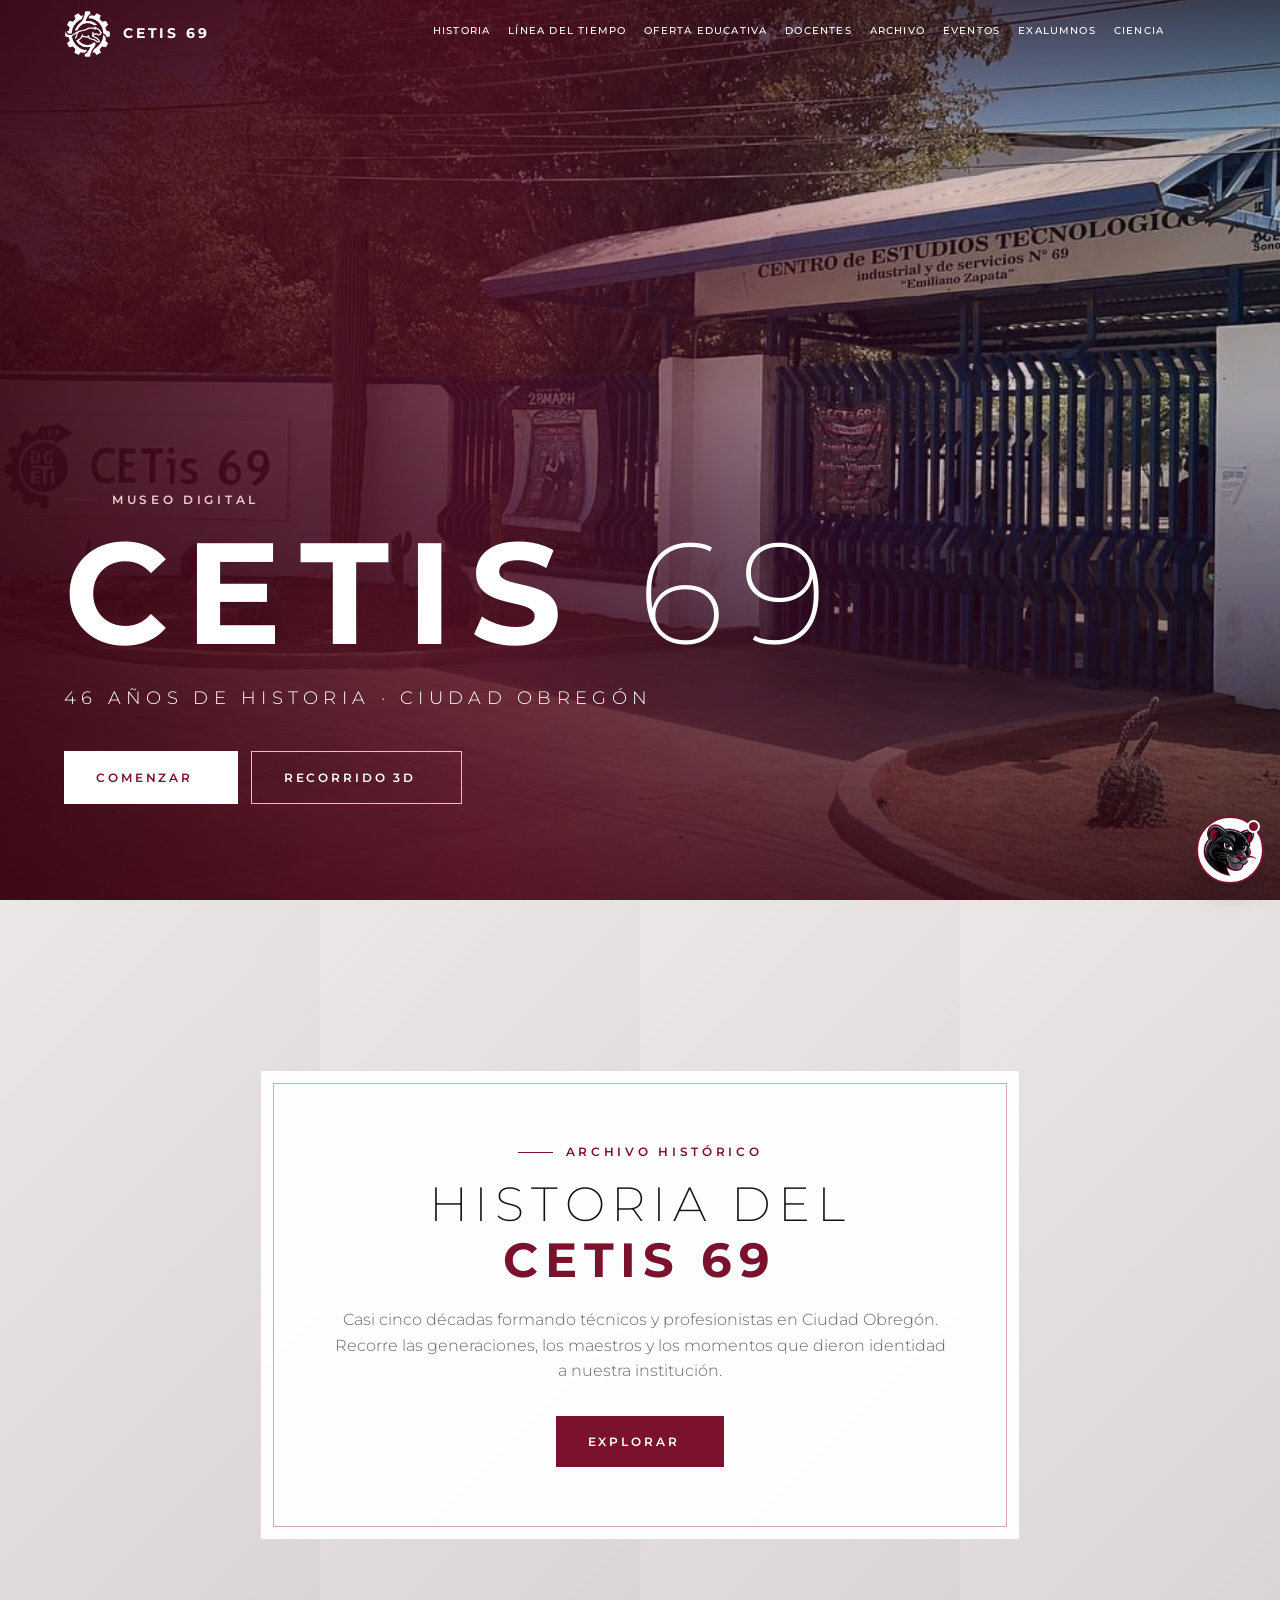
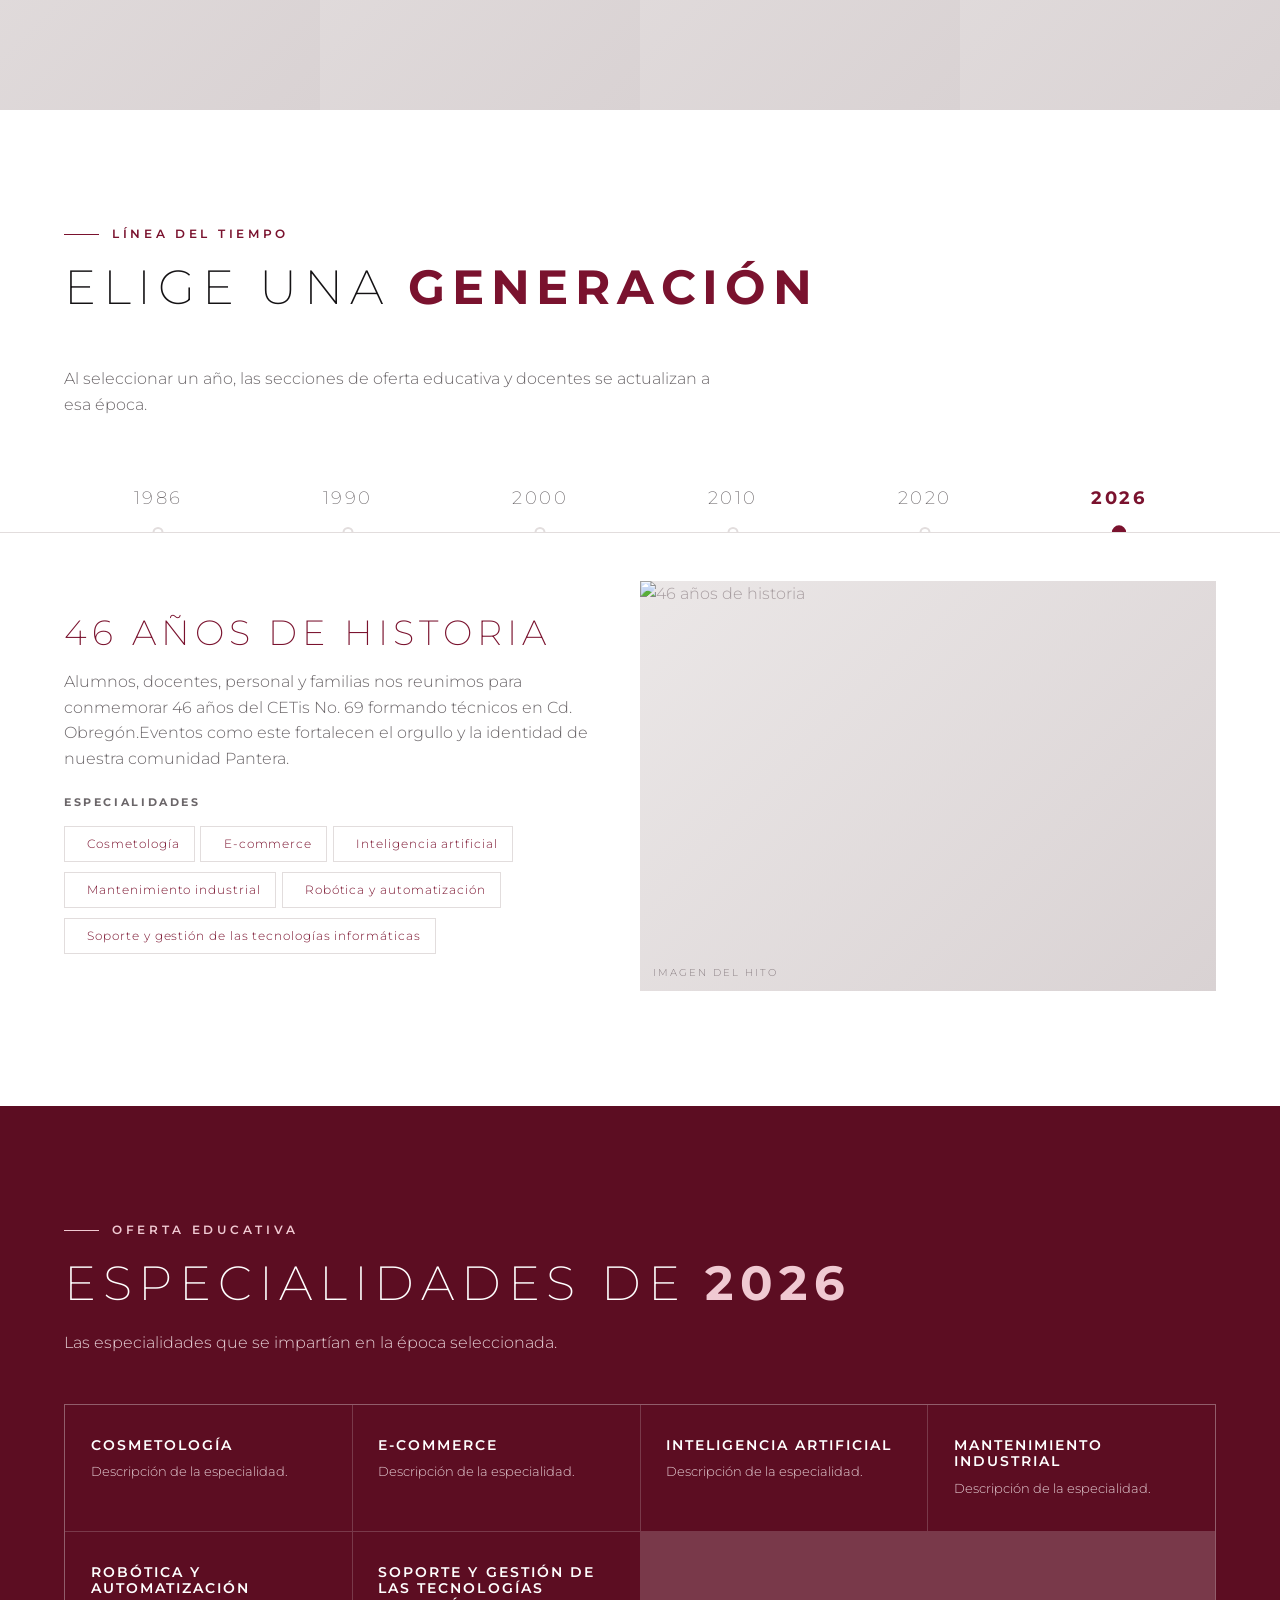
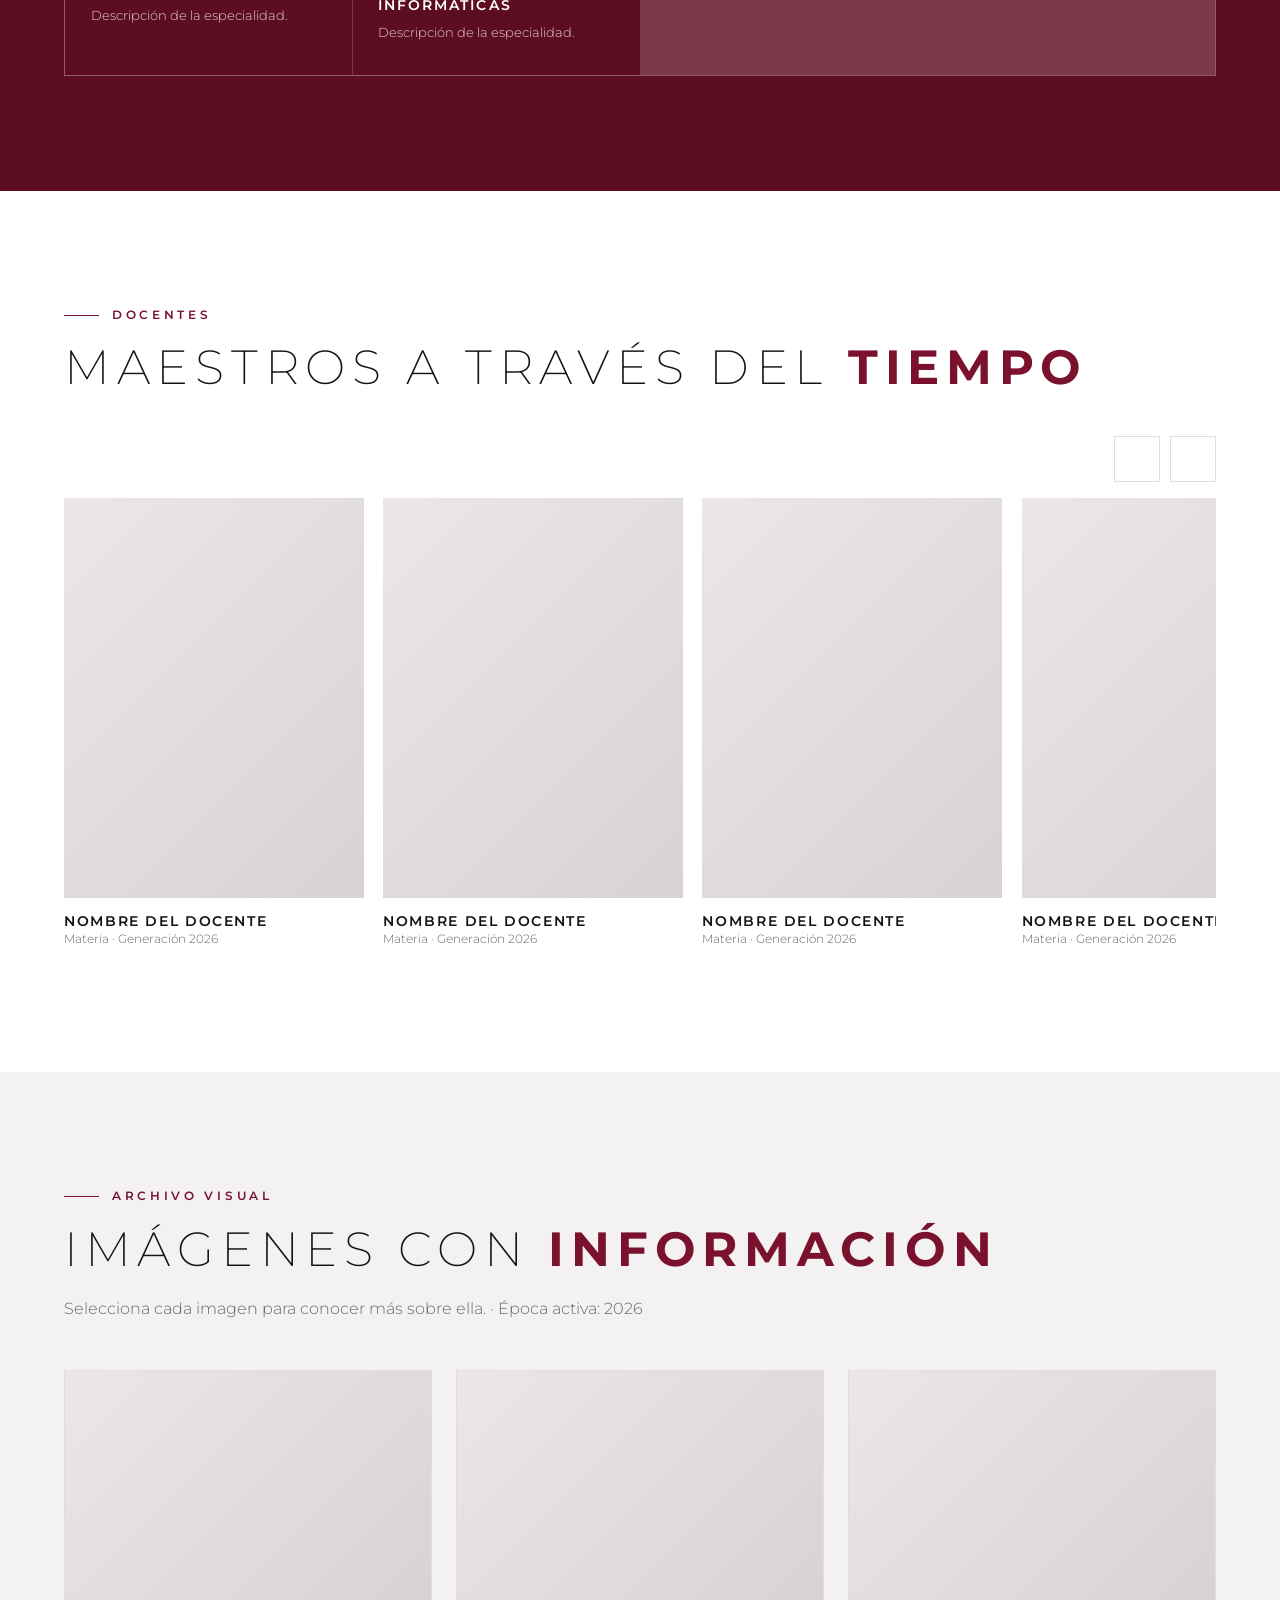
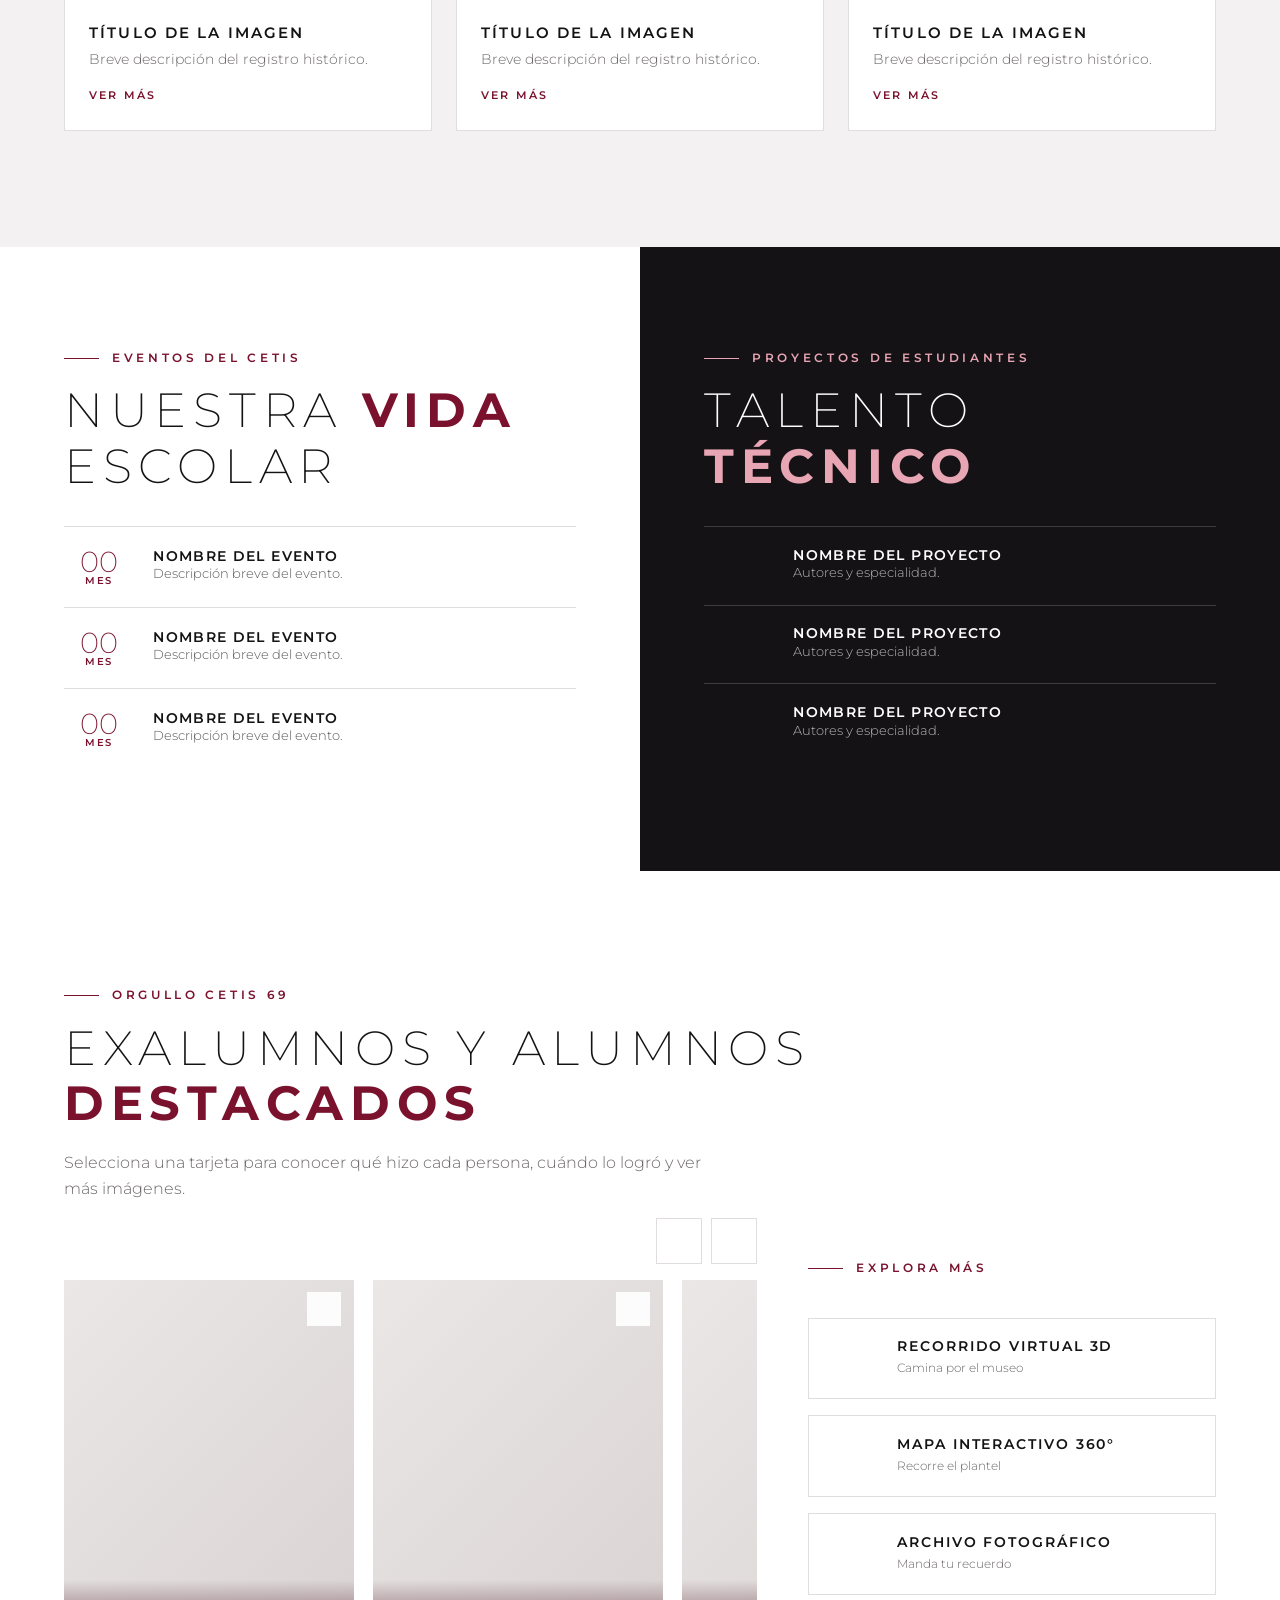
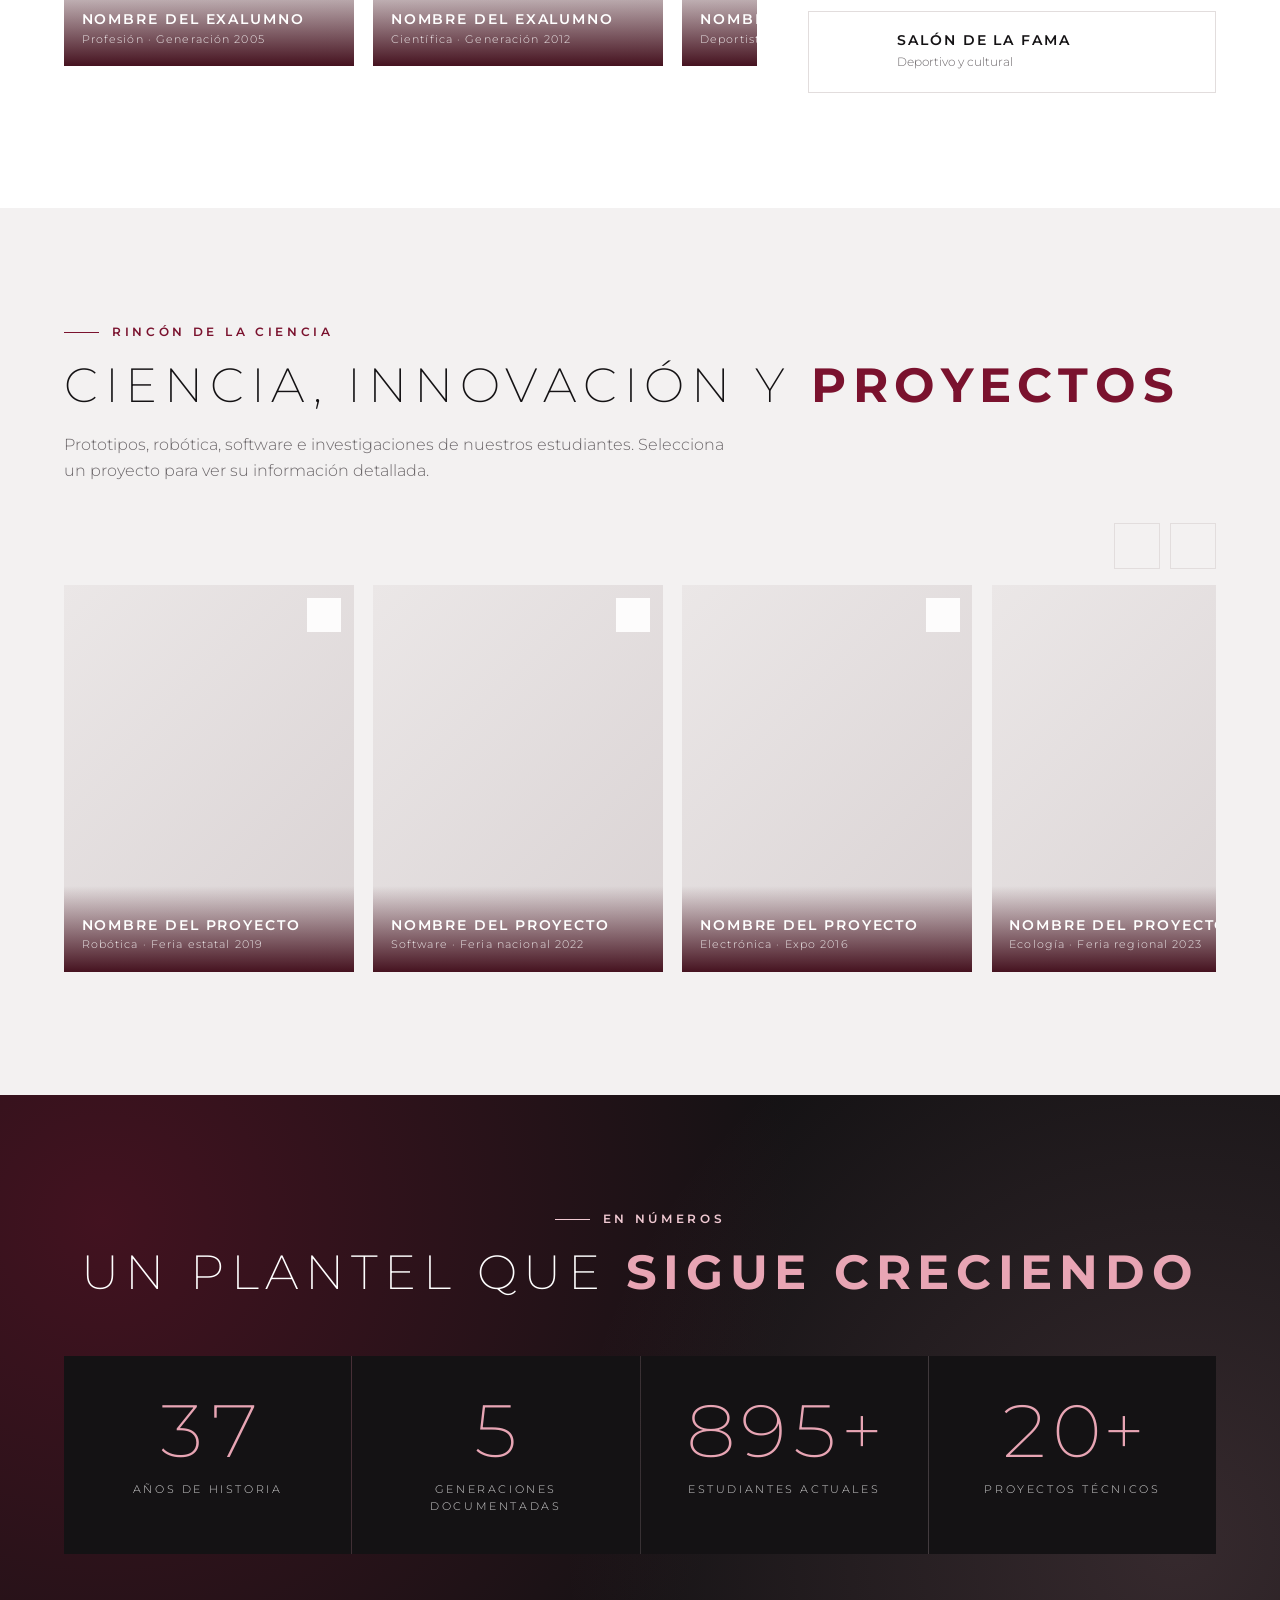
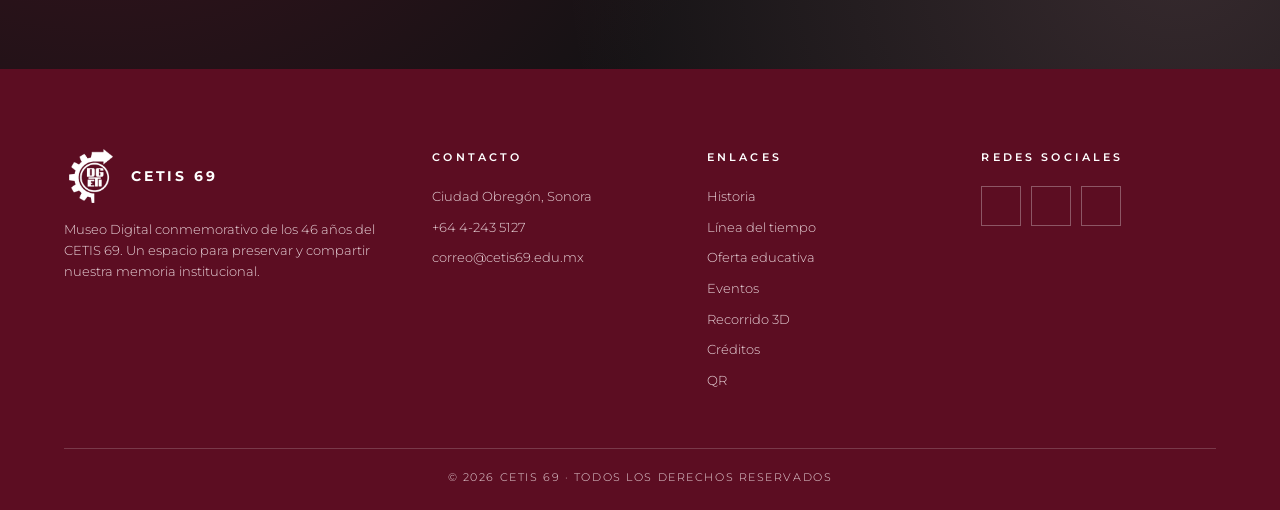
==== index.html @ 4f106da3 "Add files via upload" ====
<!DOCTYPE html>
<html lang="es">
<head>
<meta charset="utf-8">
<meta name="viewport" content="width=device-width, initial-scale=1, viewport-fit=cover">
<meta name="theme-color" content="#7a122e">
<link rel="manifest" href="manifest.webmanifest">
<link rel="icon" type="image/png" href="icono-192.png">
<link rel="apple-touch-icon" href="icono-180.png">
<meta name="description" content="Museo digital del CETIS 69 en Ciudad Obregón: historia, línea del tiempo, docentes, proyectos y exalumnos.">
<meta property="og:title" content="Museo Digital CETIS 69">
<meta property="og:description" content="46 años de historia del CETIS 69 en Ciudad Obregón.">
<meta property="og:type" content="website">
<title>Museo Digital CETIS 69</title>
<link rel="preconnect" href="https://fonts.googleapis.com">
<link rel="preconnect" href="https://fonts.gstatic.com" crossorigin>
<link href="https://fonts.googleapis.com/css2?family=Montserrat:wght@200;300;400;500;600;700;800&display=swap" rel="stylesheet">
<script defer src="https://cdnjs.cloudflare.com/ajax/libs/font-awesome/6.5.1/js/all.min.js"></script>
<link rel="stylesheet" href="estilos.css">
<style>
#prog{position:fixed;top:0;left:0;height:3px;width:0;background:linear-gradient(90deg,var(--guinda),#e8a5b4);z-index:95;transition:width .12s linear}
.skip{position:absolute;left:-999px;top:0;z-index:300;background:#fff;color:var(--guinda);padding:.7rem 1.1rem;font-size:.75rem;letter-spacing:.12em;font-weight:600}
.skip:focus{left:1rem;top:1rem}
.sr-only{position:absolute;width:1px;height:1px;overflow:hidden;clip:rect(0 0 0 0);white-space:nowrap;margin:-1px;padding:0;border:0}
.chip{display:inline-flex;align-items:center;gap:.5rem;margin:.3rem .35rem .3rem 0;padding:.5rem .9rem;border:1px solid var(--linea);background:#fff;font-size:.72rem;letter-spacing:.08em;color:var(--guinda);transition:.3s}
.chip:hover{background:var(--guinda);color:#fff;border-color:var(--guinda)}
#carreras-inline{margin-top:1.4rem}
#carreras-inline strong{display:block;font-size:.68rem;letter-spacing:.24em;text-transform:uppercase;color:var(--gris);margin-bottom:.6rem}
.pcard{cursor:pointer}
.pcard:focus-visible,.tgl:focus-visible,.years button:focus-visible,.btn:focus-visible,.ctrl button:focus-visible{outline:2px solid var(--guinda);outline-offset:3px}

.cifras{background:var(--negro);color:#fff;text-align:center;position:relative;overflow:hidden}
.cifras::before{content:"";position:absolute;inset:-20%;background:radial-gradient(circle at 20% 30%,rgba(122,18,46,.45),transparent 45%),radial-gradient(circle at 80% 70%,rgba(232,165,180,.16),transparent 40%);pointer-events:none}
.cifras>*{position:relative}
.cifras .eyebrow{justify-content:center;color:#f0c9d2}
.cifras .eyebrow::before{background:#f0c9d2}
.cifras .title b{color:#e8a5b4}
.cifras-grid{display:grid;grid-template-columns:repeat(auto-fit,minmax(180px,1fr));gap:1px;margin-top:3.5rem;background:rgba(255,255,255,.12)}
.cf{background:var(--negro);padding:2.4rem 1rem;transition:background .4s}
.cf:hover{background:var(--guinda-d)}
.cf .num{font-size:clamp(2.6rem,6vw,4.6rem);font-weight:200;color:#e8a5b4;line-height:1;font-variant-numeric:tabular-nums}
.cf .lbl{margin-top:.8rem;font-size:.68rem;letter-spacing:.24em;text-transform:uppercase;opacity:.8}
.pcard{position:relative;flex:0 0 clamp(220px,24vw,290px);scroll-snap-align:start;display:block;text-align:left;overflow:hidden}
.pcard .slot{aspect-ratio:3/4;transition:transform .6s}
.pcard:hover .slot{transform:scale(1.04)}
.pcard .cap{position:absolute;left:0;right:0;bottom:0;padding:2rem 1.1rem 1.1rem;color:#fff;background:linear-gradient(0deg,rgba(60,6,20,.94),transparent)}
.pcard h3{font-size:.85rem;font-weight:600;margin-bottom:.2rem}
.pcard p{font-size:.7rem;letter-spacing:.1em;opacity:.85}
.pcard .plus{position:absolute;top:.8rem;right:.8rem;width:34px;height:34px;display:grid;place-items:center;background:rgba(255,255,255,.92);color:var(--guinda)}
.orgullo{display:grid;grid-template-columns:1.7fr 1fr;gap:clamp(2rem,4vw,4rem);align-items:start;margin-top:1rem}
.orgullo>*{min-width:0}
.links{display:grid;gap:1rem;margin-top:2.5rem}
.lk{display:grid;grid-template-columns:48px 1fr 20px;gap:1.1rem;align-items:center;padding:1.3rem 1.4rem;border:1px solid var(--linea);background:#fff;transition:.4s}
.lk:hover{background:var(--guinda);color:#fff;border-color:var(--guinda);transform:translateX(6px)}
.lk svg,.lk i{color:var(--guinda);transition:.3s}
.lk .lki{font-size:1.6rem}
.lk:hover svg,.lk:hover i,.lk:hover p{color:#fff}
.lk h3{font-size:.85rem;font-weight:600;margin-bottom:.2rem}
.lk p{font-size:.76rem;color:var(--gris)}
.hero-acc{display:flex;flex-wrap:wrap;gap:.8rem}
.hero .btn.ghost{background:transparent;color:#fff;border:1px solid rgba(255,255,255,.75)}
.hero .btn.ghost:hover{background:#fff;color:var(--guinda);border-color:#fff}
.hero .btn:focus-visible{outline:2px solid #fff;outline-offset:3px}
@media (max-width:960px){.orgullo{grid-template-columns:1fr}}
@media (min-width:961px) and (max-width:1220px){.menu{gap:1.1rem}.menu a{font-size:.6rem;letter-spacing:.12em}}
</style>
</head>
<body data-menu="inicio" data-carga="1700" data-reveal="inmediato" data-umbral=".12">
<a href="#historia" class="skip">Saltar al contenido</a>

<div id="loader"><div class="ld"><h2>CETIS 69</h2><p>MUSEO DIGITAL</p><div class="bar"><i></i></div></div></div>

<nav id="nav"></nav>

<header class="hero" id="inicio">
 <figure class="slot" data-slot="hero-fondo"><img src="hero-fachada.jpg" alt="Fachada del CETIS 69" fetchpriority="high"></figure>
 <div class="hero-in rv">
  <div class="eyebrow" style="color:#f0c9d2"><span style="display:none"></span>Museo Digital</div>
  <h1>CETIS <em>69</em></h1>
  <p>46 años de historia · Ciudad Obregón</p>
  <div class="hero-acc"><a href="#historia" class="btn">Comenzar <i class="fa-solid fa-arrow-right-long"></i></a><a href="Museo-3D.html" class="btn ghost">Recorrido 3D <i class="fa-solid fa-cube" aria-hidden="true"></i></a></div>
 </div>
 <a href="#historia" class="scroll" aria-label="Bajar"><i class="fa-solid fa-chevron-down"></i></a>
</header>

<section class="historia" id="historia">
  
  <div class="h-grid" role="region" aria-label="Galería de momentos históricos del CETIS 69">
    <figure class="slot" data-slot="historia-1" data-period="1980s" role="img" aria-label="Inauguración del CETIS 69 en los años 80">
      <img onerror="this.remove()" src="panteras.JPG" alt="Inauguración del CETIS 69 en los años 80" loading="lazy">
      <figcaption class="sr-only">Período: Años 80 - Fundación</figcaption>
    </figure>
    
    <figure class="slot" data-slot="historia-2" data-period="1990s" role="img" aria-label="Expansión de CETIS 69 en los años 90">
      <img onerror="this.remove()" src="baile.jpg" alt="Expansión de CETIS 69 en los años 90" loading="lazy">
      <figcaption class="sr-only">Período: Años 90 - Crecimiento</figcaption>
    </figure>
    
    <figure class="slot" data-slot="historia-3" data-period="2000s" role="img" aria-label="Modernización de CETIS 69 en los años 2000">
      <img onerror="this.remove()" src="alumnos.jpg" alt="Modernización de CETIS 69 en los años 2000" loading="lazy">
      <figcaption class="sr-only">Período: Años 2000 - Modernización</figcaption>
    </figure>
    
    <figure class="slot" data-slot="historia-4" data-period="2010s" role="img" aria-label="CETIS 69 en la era digital, años 2010 a la actualidad">
      <img onerror="this.remove()" src="comunidad.jpg" alt="CETIS 69 en la era digital, años 2010 a la actualidad" loading="lazy">
      <figcaption class="sr-only">Período: Años 2010 a hoy - Era Digital</figcaption>
    </figure>
  </div>
  
  
  <div class="h-card rv">
    <div class="eyebrow">Archivo histórico</div>
    <h2 class="title">Historia del <b>CETIS 69</b></h2>
    <p class="lead">Casi cinco décadas formando técnicos y profesionistas en Ciudad Obregón. Recorre las generaciones, los maestros y los momentos que dieron identidad a nuestra institución.</p>
    <a href="#linea" class="btn" aria-label="Explorar la línea del tiempo completa del CETIS 69">
      Explorar 
      <i class="fa-solid fa-clock-rotate-left" aria-hidden="true"></i>
    </a>
  </div>
</section>

<section class="tl" id="linea">
  <div class="tl-head rv">
    <div>
      <div class="eyebrow">Línea del tiempo</div>
      <h2 class="title">Elige una <b>generación</b></h2>
    </div>
    <p class="lead">Al seleccionar un año, las secciones de oferta educativa y docentes se actualizan a esa época.</p>
  </div>
  
  <div class="years" id="years" role="group" aria-label="Selecciona un año"></div>
  
  <div class="tl-body rv">
    <div class="tl-text">
      <h3 id="tlTitle"></h3>
      <p id="tlText"></p>
      <div class="carreras-inline" id="carreras-inline" role="region" aria-label="Especialidades del período seleccionado"></div>
    </div>
    <figure class="slot" data-slot="linea-hito" role="img" aria-label="Imagen del hito histórico">
      <img id="hito-imagen" alt="" loading="lazy" hidden>
      <span class="tag">Imagen del hito</span>
    </figure>
  </div>
</section>

<section class="oferta" id="oferta">
 <div class="rv">
  <div class="eyebrow">Oferta educativa</div>
  <h2 class="title">Especialidades de <b id="ofYear"></b></h2>
  <p class="lead">Las especialidades que se impartían en la época seleccionada.</p>
 </div>
 <div class="specs rv" id="specs"></div>
</section>

<section class="doc" id="docentes">
 <div class="rv">
  <div class="eyebrow">Docentes</div>
  <h2 class="title">Maestros a través del <b>tiempo</b></h2>
 </div>
 <div class="car rv">
  <div class="ctrl"><button id="prev" aria-label="Anterior"><i class="fa-solid fa-chevron-left"></i></button><button id="next" aria-label="Siguiente"><i class="fa-solid fa-chevron-right"></i></button></div>
  <div class="track" id="track"></div>
 </div>
</section>

<section class="info" id="archivo">
 <div class="rv">
  <div class="eyebrow">Archivo visual</div>
  <h2 class="title">Imágenes con <b>información</b></h2>
  <p class="lead">Selecciona cada imagen para conocer más sobre ella.</p>
 </div>
 <div class="info-grid">
  <article class="ic rv"><figure class="slot" data-slot="archivo-1"><i class="fa-regular fa-image"></i></figure><div class="ic-b"><h3>Título de la imagen</h3><p>Breve descripción del registro histórico.</p><div class="more"><p>Información ampliada: fecha, lugar, personas y contexto del registro.</p></div><button class="tgl">Ver más <i class="fa-solid fa-plus"></i></button></div></article>
  <article class="ic rv"><figure class="slot" data-slot="archivo-2"><i class="fa-regular fa-image"></i></figure><div class="ic-b"><h3>Título de la imagen</h3><p>Breve descripción del registro histórico.</p><div class="more"><p>Información ampliada: fecha, lugar, personas y contexto del registro.</p></div><button class="tgl">Ver más <i class="fa-solid fa-plus"></i></button></div></article>
  <article class="ic rv"><figure class="slot" data-slot="archivo-3"><i class="fa-regular fa-image"></i></figure><div class="ic-b"><h3>Título de la imagen</h3><p>Breve descripción del registro histórico.</p><div class="more"><p>Información ampliada: fecha, lugar, personas y contexto del registro.</p></div><button class="tgl">Ver más <i class="fa-solid fa-plus"></i></button></div></article>
 </div>
</section>

<div class="two" id="eventos">
 <div class="eventos rv">
  <div class="eyebrow">Eventos del CETIS</div>
  <h2 class="title">Nuestra <b>vida</b> escolar</h2>
  <ul class="list" id="evLista"></ul>
 </div>
 <div class="proy rv">
  <div class="eyebrow">Proyectos de estudiantes</div>
  <h2 class="title">Talento <b>técnico</b></h2>
  <ul class="list" id="pyLista"></ul>
 </div>
</div>


<section id="exalumnos">
 <div class="rv">
  <div class="eyebrow">Orgullo CETIS 69</div>
  <h2 class="title">Exalumnos y alumnos <b>destacados</b></h2>
  <p class="lead">Selecciona una tarjeta para conocer qué hizo cada persona, cuándo lo logró y ver más imágenes.</p>
 </div>
 <div class="orgullo rv">
  <div class="car" style="margin-top:0">
   <div class="ctrl"><button data-t="trkEx" data-d="-1" aria-label="Anterior"><i class="fa-solid fa-chevron-left"></i></button><button data-t="trkEx" data-d="1" aria-label="Siguiente"><i class="fa-solid fa-chevron-right"></i></button></div>
   <div class="track" id="trkEx"></div>
  </div>
  <div>
   <div class="eyebrow" style="margin-top:2.6rem">Explora más</div>
   <div class="links">
    <a class="lk" href="Museo-3D.html"><i class="fa-solid fa-cube lki"></i><div><h3>Recorrido virtual 3D</h3><p>Camina por el museo</p></div><i class="fa-solid fa-arrow-right-long"></i></a>
    <a class="lk" href="mapa-360.html"><i class="fa-solid fa-street-view lki"></i><div><h3>Mapa interactivo 360°</h3><p>Recorre el plantel</p></div><i class="fa-solid fa-arrow-right-long"></i></a>
    <a class="lk" href="archivo-fotografico.html"><i class="fa-solid fa-camera-retro lki"></i><div><h3>Archivo fotográfico</h3><p>Manda tu recuerdo</p></div><i class="fa-solid fa-arrow-right-long"></i></a>
    <a class="lk" href="salon-fama.html"><i class="fa-solid fa-trophy lki"></i><div><h3>Salón de la fama</h3><p>Deportivo y cultural</p></div><i class="fa-solid fa-arrow-right-long"></i></a>
   </div>
  </div>
 </div>
</section>

<section class="info" id="ciencia">
 <div class="rv">
  <div class="eyebrow">Rincón de la Ciencia</div>
  <h2 class="title">Ciencia, innovación y <b>proyectos</b></h2>
  <p class="lead">Prototipos, robótica, software e investigaciones de nuestros estudiantes. Selecciona un proyecto para ver su información detallada.</p>
 </div>
 <div class="car rv">
  <div class="ctrl"><button data-t="trkCi" data-d="-1" aria-label="Anterior"><i class="fa-solid fa-chevron-left"></i></button><button data-t="trkCi" data-d="1" aria-label="Siguiente"><i class="fa-solid fa-chevron-right"></i></button></div>
  <div class="track" id="trkCi"></div>
 </div>
</section>

<section class="cifras" id="cifras">
 <div class="rv">
  <div class="eyebrow">En números</div>
  <h2 class="title">Un plantel que <b>sigue creciendo</b></h2>
 </div>
 <div class="cifras-grid">
  <div class="cf rv"><div class="num" data-count="46">0</div><div class="lbl">Años de historia</div></div>
  <div class="cf rv"><div class="num" data-count="6">0</div><div class="lbl">Generaciones documentadas</div></div>
  <div class="cf rv"><div class="num" data-count="1100" data-suffix="+">0</div><div class="lbl">Estudiantes actuales</div></div>
  <div class="cf rv"><div class="num" data-count="25" data-suffix="+">0</div><div class="lbl">Proyectos técnicos</div></div>
 </div>
</section>
<footer></footer>

<script src="comun.js"></script>
<script>
DATOS.then(D=>{
const eras = D.hitos;

 

 

class MuseoController {
  constructor(eras) {
    this.eras = eras;
    this.currentEraIndex = eras.length - 1;
    this.yearsEl = $('#years');
    this.specsEl = $('#specs');
    this.trackEl = $('#track');
    this.init();
  }
 
  init() {
    this.renderYears();
    this.setEra(this.currentEraIndex);
    this.attachTrackControls();
  }
 

  renderYears() {
    this.yearsEl.innerHTML = '';
    
    this.eras.forEach((era, index) => {
      const button = document.createElement('button');
      button.textContent = era.y;
      button.className = index === this.currentEraIndex ? 'on' : '';
      button.setAttribute('aria-label', `Seleccionar año ${era.y}: ${era.t}`);
      button.setAttribute('aria-pressed', index === this.currentEraIndex ? 'true' : 'false');
      button.setAttribute('data-year', era.y);
      button.setAttribute('data-index', index);
      
      button.addEventListener('click', () => this.setEra(index));
      button.addEventListener('keydown', (e) => {
        if (e.key === 'ArrowRight') {
          const nextIndex = (index + 1) % this.eras.length;
          this.setEra(nextIndex);
          $$('#years button')[nextIndex]?.focus();
        } else if (e.key === 'ArrowLeft') {
          const prevIndex = (index - 1 + this.eras.length) % this.eras.length;
          this.setEra(prevIndex);
          $$('#years button')[prevIndex]?.focus();
        }
      });
      
      this.yearsEl.appendChild(button);
    });
  }
 
 
  setEra(index) {
    if (index < 0 || index >= this.eras.length) return;
    
    this.currentEraIndex = index;
    const era = this.eras[index];
 
   
    $$('#years button').forEach((btn, i) => {
      const isActive = i === index;
      btn.classList.toggle('on', isActive);
      btn.setAttribute('aria-pressed', isActive ? 'true' : 'false');
    });
 
    
    $('#tlTitle').textContent = era.t;
    $('#tlText').textContent = era.d;
    
    
    const ofYear = $('#ofYear');
    if (ofYear) ofYear.textContent = era.y;
 
    
    this.renderSpecialties(era);
 
   
    this.renderTeachers(era);
 
    document.dispatchEvent(new CustomEvent('eraChanged', { detail: { era, index } }));
  }

  renderSpecialties(era) {
    this.specsEl.innerHTML = era.s.map((specialty, i) => `
      <div class="spec" role="article" aria-label="Especialidad: ${specialty[1]}">
        <i class="fa-solid ${specialty[0]}" aria-hidden="true"></i>
        <h3>${specialty[1]}</h3>
        <p>Descripción de la especialidad.</p>
      </div>
    `).join('');
  }
 

  renderTeachers(era) {
    this.trackEl.innerHTML = era.docentes.map((docente, k) => {
      const slotId = `docente-${era.y}-${k + 1}`;
      return `
        <div class="card" role="article" aria-label="Docente ${k + 1} de ${era.y}">
          <figure class="slot" data-slot="${slotId}">
            
            <i class="fa-regular fa-user" aria-hidden="true"></i>
          </figure>
          <h3>${docente.n}</h3>
          <p>${docente.m} · Generación ${era.y}</p>
        </div>
      `;
    }).join('');
  }
 
 
  attachTrackControls() {
    const nextBtn = $('#next');
    const prevBtn = $('#prev');
    
    if (nextBtn) {
      nextBtn.addEventListener('click', () => {
        this.trackEl.scrollBy({ left: 320, behavior: 'smooth' });
      });
      nextBtn.setAttribute('aria-label', 'Mostrar más docentes');
    }
    
    if (prevBtn) {
      prevBtn.addEventListener('click', () => {
        this.trackEl.scrollBy({ left: -320, behavior: 'smooth' });
      });
      prevBtn.setAttribute('aria-label', 'Mostrar docentes anteriores');
    }
  }
}
 

function initToggleButtons() {
  $$('.tgl').forEach(button => {
    button.addEventListener('click', function() {
      const container = this.closest('.ic');
      const isOpen = container.classList.toggle('open');
      this.setAttribute('aria-expanded', isOpen ? 'true' : 'false');
    });
    

    const isOpen = button.closest('.ic')?.classList.contains('open');
    button.setAttribute('aria-expanded', isOpen ? 'true' : 'false');
  });
}
 
function initApp() {
  new MuseoController(eras);
  initToggleButtons();
}

const ex=D.exalumnos;
const ci=D.ciencia;
function cards(el,arr,k,ic){
 $(el).innerHTML=arr.map((o,i)=>`<div class="pcard" data-i="${i}" role="button" tabindex="0"><figure class="slot" data-slot="${k}-${i+1}"><i class="fa-regular fa-${ic}"></i></figure><span class="plus"><i class="fa-solid fa-plus"></i></span><div class="cap"><h3>${o.n}</h3><p>${o.r}</p></div></div>`).join('');
 $(el).querySelectorAll('.pcard').forEach(b=>b.onclick=()=>openM({...arr[b.dataset.i],k:k+'-'+(+b.dataset.i+1)}));
}
cards('#trkEx',ex,'exalumno','user');
cards('#trkCi',ci,'ciencia','lightbulb');
document.querySelectorAll('[data-t]').forEach(b=>b.onclick=()=>$('#'+b.dataset.t).scrollBy({left:b.dataset.d*320,behavior:'smooth'}));


const reduce=matchMedia('(prefers-reduced-motion: reduce)').matches;
const prog=document.createElement('div');prog.id='prog';document.body.prepend(prog);

const hitoImg=D.hitoImagenes;
const hi=$('#hito-imagen');
hi.onerror=()=>{hi.hidden=true};
const archivoLead=$('#archivo .lead');
const leadBase=archivoLead.textContent;


document.addEventListener('eraChanged',e=>{
 const era=e.detail.era;
 const src=hitoImg[era.y];
 if(src){hi.alt=era.t;hi.hidden=false;hi.src=src}else{hi.hidden=true}
 $('#carreras-inline').innerHTML='<strong>Especialidades</strong>'+era.s.map(s=>`<span class="chip"><i class="fa-solid ${s[0]}" aria-hidden="true"></i>${s[1]}</span>`).join('');
 archivoLead.textContent=leadBase+' · Época activa: '+era.y;
});


const heroImg=$('.hero .slot>img');
let tick=false;
addEventListener('scroll',()=>{
 if(tick)return;tick=true;
 requestAnimationFrame(()=>{
  const max=document.documentElement.scrollHeight-innerHeight||1;
  prog.style.width=(scrollY/max*100)+'%';
  if(heroImg&&!reduce)heroImg.style.transform=`translateY(${Math.min(scrollY,innerHeight)*.25}px) scale(1.08)`;
  tick=false;
 });
},{passive:true});

document.querySelectorAll('.pcard').forEach(b=>b.addEventListener('keydown',e=>{
 if(e.key==='Enter'||e.key===' '){e.preventDefault();b.click()}
}));


document.querySelectorAll('[data-count]').forEach(el=>{
 const to=+el.dataset.count,suf=el.dataset.suffix||'';
 if(reduce){el.textContent=to+suf;return}
 const io2=new IntersectionObserver(([en])=>{
  if(!en.isIntersecting)return;
  io2.disconnect();
  const t0=performance.now();
  const step=t=>{
   const k=Math.min((t-t0)/1600,1),v=Math.round(to*(1-Math.pow(1-k,3)));
   el.textContent=v+suf;
   if(k<1)requestAnimationFrame(step);
  };
  requestAnimationFrame(step);
 },{threshold:.5});
 io2.observe(el);
});

$('#evLista').innerHTML=D.eventos.map(e=>`<li><div class="d">${e.d}<small>${e.m}</small></div><div><h3>${e.n}</h3><p>${e.t}</p></div></li>`).join('');
$('#pyLista').innerHTML=D.proyectos.map(p=>`<li><div class="d"><i class="fa-solid ${p.i}"></i></div><div><h3>${p.n}</h3><p>${p.t}</p></div></li>`).join('');

initApp();
});
</script>
</body>
</html>
---- estilos.css ----
:root{--img-logo:url([data-uri]);--img-dgeti:url([data-uri]);--img-fondo:url(fondo-nav.jpg);--guinda:#7a122e;--guinda-d:#5c0d22;--rojo:#9b1c1c;--negro:#141214;--gris:#6b6669;--gris-c:#f3f1f1;--linea:#e2dddd;--blanco:#fff;--pad:clamp(1.25rem,5vw,5rem);--nav:68px;padding-top:env(safe-area-inset-top,0px);box-sizing:border-box}
@media (prefers-color-scheme:dark){:root:not([data-theme="light"]){color-scheme:light}}
*,*::before,*::after{box-sizing:border-box;margin:0;padding:0}
html{scroll-behavior:smooth;scroll-padding-top:var(--nav)}
body{font-family:'Montserrat',system-ui,sans-serif;color:var(--negro);background:var(--blanco);line-height:1.6;overflow-x:hidden;font-weight:300}
img{max-width:100%;display:block}
a{color:inherit;text-decoration:none}
button{font:inherit;cursor:pointer;border:0;background:none;color:inherit}
h1,h2,h3{text-transform:uppercase;letter-spacing:.14em;font-weight:200;line-height:1.15}
.eyebrow{font-size:.72rem;letter-spacing:.32em;text-transform:uppercase;font-weight:600;color:var(--guinda);display:flex;align-items:center;gap:.8rem;margin-bottom:1rem}
.eyebrow::before{content:"";width:2.2rem;height:1px;background:var(--guinda)}
section{padding:clamp(4rem,9vw,8rem) var(--pad)}
.title{font-size:clamp(1.6rem,4vw,3rem);margin-bottom:1.2rem}
.title b{font-weight:700;color:var(--guinda)}
.lead{max-width:60ch;color:var(--gris)}
.btn{display:inline-flex;align-items:center;gap:.8rem;padding:1rem 2rem;font-size:.75rem;font-weight:600;letter-spacing:.24em;text-transform:uppercase;background:var(--guinda);color:#fff;transition:.35s}
.btn:hover{background:var(--guinda-d);gap:1.2rem}
.btn.ghost{background:transparent;border:1px solid currentColor}
.btn.ghost:hover{background:var(--guinda);border-color:var(--guinda);color:#fff}

.slot{position:relative;background:linear-gradient(135deg,#ebe7e7,#d9d2d3);display:grid;place-items:center;color:#a79da0;overflow:hidden}
.slot>img{position:absolute;inset:0;width:100%;height:100%;object-fit:cover}
.slot>i,.slot>svg{font-size:2.4rem}
.slot span.tag{position:absolute;left:.8rem;bottom:.6rem;font-size:.62rem;letter-spacing:.2em;text-transform:uppercase;color:#8a7f83}
.full{width:100vw;margin-left:calc(50% - 50vw)}

#loader{position:fixed;inset:0;z-index:999;background:var(--guinda-d);display:grid;place-items:center;color:#fff;transition:opacity .8s,visibility .8s}
#loader.off{opacity:0;visibility:hidden}
.ld{text-align:center}
.ld h2{font-weight:700;font-size:clamp(2rem,8vw,4rem);letter-spacing:.3em;margin-right:-.3em}
.ld p{font-size:.7rem;letter-spacing:.4em;margin-top:.6rem;opacity:.7}
.ld .bar{width:min(240px,60vw);height:1px;background:rgba(255,255,255,.25);margin:2rem auto 0;overflow:hidden}
.ld .bar i{display:block;height:100%;width:0;background:#fff;animation:load 1.6s ease forwards}
@keyframes load{to{width:100%}}

nav{position:fixed;top:0;left:0;right:0;height:calc(var(--nav) + env(safe-area-inset-top,0px));padding:env(safe-area-inset-top,0px) var(--pad) 0;z-index:90;display:flex;align-items:center;justify-content:space-between;transition:.4s;color:#fff}
nav::before{content:"";position:absolute;inset:0;z-index:-1;pointer-events:none;opacity:0;transition:opacity .4s;background:linear-gradient(rgba(255,255,255,.45),rgba(255,255,255,.45)),var(--img-fondo) center/320px repeat;-webkit-backdrop-filter:blur(10px);backdrop-filter:blur(10px)}
nav.solid::before{opacity:1}
nav.solid{color:var(--negro);border-bottom:1px solid var(--linea);box-shadow:0 10px 30px -20px rgba(92,13,34,.45)}
nav .logo .mark{border:0;width:46px;height:46px;background:currentColor;-webkit-mask:var(--img-logo) center/contain no-repeat;mask:var(--img-logo) center/contain no-repeat;transition:background .4s}
nav.solid .logo .mark{background:var(--guinda)}
footer .logo .mark.dgeti{border:0;width:54px;height:54px;background:#fff;-webkit-mask:var(--img-dgeti) center/contain no-repeat;mask:var(--img-dgeti) center/contain no-repeat}
.logo{flex:none;white-space:nowrap;display:flex;align-items:center;gap:.8rem;font-weight:700;letter-spacing:.2em;font-size:.9rem}
.logo .mark{width:34px;height:34px;border:1px solid currentColor;display:grid;place-items:center;font-size:.9rem}
.menu{display:flex;gap:2rem;list-style:none}
.menu a{font-size:.68rem;letter-spacing:.2em;text-transform:uppercase;font-weight:500;position:relative;padding:.4rem 0;white-space:nowrap}
.menu a::after{content:"";position:absolute;left:0;bottom:0;height:1px;width:0;background:currentColor;transition:.3s}
.menu a:hover::after{width:100%}
.burger{display:none;font-size:1.3rem}

.hero{position:relative;min-height:100vh;min-height:100svh;padding:0;display:flex;align-items:flex-end;color:#fff;background:var(--negro)}
.hero .slot{position:absolute;inset:0;background:linear-gradient(135deg,#3a1520,#14090d)}
.hero .slot>img{object-position:center 40%;filter:saturate(.85)}
.hero::after{content:"";position:absolute;inset:0;background:linear-gradient(90deg,rgba(60,6,20,.92) 0%,rgba(92,13,34,.7) 38%,rgba(92,13,34,.2) 75%,rgba(20,18,20,.15) 100%),linear-gradient(0deg,rgba(40,4,14,.85) 0%,rgba(40,4,14,0) 55%),linear-gradient(180deg,rgba(20,6,10,.65) 0%,rgba(20,6,10,0) 22%)}
.hero-in{position:relative;z-index:2;padding:0 var(--pad) clamp(3rem,8vw,6rem);max-width:1100px}
.hero h1{font-size:clamp(3rem,12vw,9rem);font-weight:700;letter-spacing:.12em;line-height:.95}
.hero h1 em{font-style:normal;font-weight:200}
.hero p{font-size:clamp(.8rem,2vw,1.1rem);letter-spacing:.3em;text-transform:uppercase;margin:1.4rem 0 2.4rem;font-weight:300}
.hero .btn{background:#fff;color:var(--guinda)}
.hero .btn:hover{background:var(--guinda);color:#fff}
.scroll{position:absolute;right:var(--pad);bottom:2.5rem;z-index:2;color:#fff;font-size:1.2rem;animation:bob 2s infinite}
@keyframes bob{50%{transform:translateY(8px)}}

.historia{background:var(--gris-c);position:relative}
.h-grid{display:grid;grid-template-columns:repeat(4,1fr);gap:0;position:absolute;inset:0}
.h-grid .slot{min-height:100%}
.h-card{position:relative;z-index:2;background:rgba(255,255,255,.96);max-width:760px;margin:0 auto;padding:clamp(2rem,6vw,4.5rem);border:1px solid var(--linea);outline:1px solid rgba(122,18,46,.35);outline-offset:-14px;text-align:center}
.h-card .eyebrow{justify-content:center}
.h-card .lead{margin:0 auto 2rem}
.historia{padding:clamp(5rem,12vw,10rem) var(--pad);min-height:90vh;display:grid;align-items:center}

.tl{background:#fff}
.tl-head{display:flex;justify-content:space-between;align-items:flex-end;gap:2rem;flex-wrap:wrap;margin-bottom:3rem}
.years{display:flex;gap:0;overflow-x:auto;border-bottom:1px solid var(--linea);margin:0 calc(var(--pad)*-1);padding:0 var(--pad);scrollbar-width:none}
.years::-webkit-scrollbar{display:none}
.years button{flex:1 0 auto;min-width:110px;padding:1.2rem 1rem;font-size:1.1rem;font-weight:200;letter-spacing:.14em;color:var(--gris);position:relative;transition:.3s}
.years button::before{content:"";position:absolute;left:50%;bottom:-6px;width:11px;height:11px;border-radius:50%;background:#fff;border:2px solid var(--linea);transform:translateX(-50%);transition:.3s}
.years button.on{color:var(--guinda);font-weight:700}
.years button.on::before{background:var(--guinda);border-color:var(--guinda);transform:translateX(-50%) scale(1.3)}
.tl-body{display:grid;grid-template-columns:1fr 1fr;gap:0;margin-top:3rem;align-items:stretch;min-height:380px}
.tl-text{padding:2rem clamp(0rem,3vw,3rem) 2rem 0;display:flex;flex-direction:column;justify-content:center}
.tl-text h3{font-size:clamp(1.4rem,3vw,2.2rem);color:var(--guinda);margin-bottom:1rem}
.tl-text p{color:var(--gris);max-width:50ch}
.tl-body .slot{min-height:340px}

.oferta{background:var(--guinda-d);color:#fff}
.oferta .eyebrow,.oferta .title b{color:#f0c9d2}
.oferta .eyebrow::before{background:#f0c9d2}
.oferta .lead{color:#e6cfd5}
.specs{display:grid;grid-template-columns:repeat(auto-fill,minmax(240px,1fr));gap:1px;margin-top:3rem;background:rgba(255,255,255,.18);border:1px solid rgba(255,255,255,.18)}
.spec{background:var(--guinda-d);padding:2rem 1.6rem;transition:.35s}
.spec:hover{background:var(--guinda)}
.spec i,.spec svg{font-size:1.6rem;margin-bottom:1.2rem;color:#f0c9d2}
.spec h3{font-size:.9rem;font-weight:600;margin-bottom:.5rem}
.spec p{font-size:.82rem;color:#e6cfd5}

.doc{background:#fff}
.car{position:relative;margin-top:2.5rem}
.track{display:flex;gap:1.2rem;overflow-x:auto;scroll-snap-type:x mandatory;scrollbar-width:none;padding-bottom:.5rem}
.track::-webkit-scrollbar{display:none}
.card{flex:0 0 clamp(220px,26vw,300px);scroll-snap-align:start}
.card .slot{aspect-ratio:3/4}
.card h3{font-size:.85rem;font-weight:600;margin-top:1rem;letter-spacing:.12em}
.card p{font-size:.78rem;color:var(--gris)}
.ctrl{display:flex;gap:.6rem;justify-content:flex-end;margin-bottom:1rem}
.ctrl button{width:46px;height:46px;border:1px solid var(--linea);display:grid;place-items:center;transition:.3s}
.ctrl button:hover{background:var(--guinda);color:#fff;border-color:var(--guinda)}

.info{background:var(--gris-c)}
.info-grid{display:grid;grid-template-columns:repeat(auto-fit,minmax(280px,1fr));gap:1.5rem;margin-top:3rem}
.ic{background:#fff;border:1px solid var(--linea);transition:.4s}
.ic:hover{transform:translateY(-6px);box-shadow:0 18px 40px -22px rgba(92,13,34,.5)}
.ic .slot{aspect-ratio:16/10}
.ic-b{padding:1.5rem}
.ic-b h3{font-size:.95rem;font-weight:600;margin-bottom:.5rem}
.ic-b p{font-size:.85rem;color:var(--gris)}
.more{max-height:0;overflow:hidden;transition:max-height .5s}
.ic.open .more{max-height:200px}
.more p{padding-top:.8rem;border-top:1px solid var(--linea);margin-top:.8rem}
.tgl{margin-top:1rem;font-size:.68rem;letter-spacing:.2em;text-transform:uppercase;font-weight:600;color:var(--guinda);display:inline-flex;gap:.6rem;align-items:center}
.ic.open .tgl i,.ic.open .tgl svg{transform:rotate(45deg)}
.tgl i,.tgl svg{transition:.3s}

.two{display:grid;grid-template-columns:1fr 1fr;gap:0}
.two>div{padding:clamp(4rem,8vw,7rem) var(--pad)}
.eventos{background:#fff}
.proy{background:var(--negro);color:#fff}
.proy .eyebrow{color:#e8a5b4}
.proy .eyebrow::before{background:#e8a5b4}
.proy .title b{color:#e8a5b4}
.list{list-style:none;margin-top:2rem}
.list li{display:grid;grid-template-columns:70px 1fr;gap:1.2rem;padding:1.3rem 0;border-top:1px solid var(--linea);align-items:center}
.proy .list li{border-color:rgba(255,255,255,.18)}
.list .d{font-size:1.8rem;font-weight:200;color:var(--guinda);line-height:1;text-align:center}
.list .d small{display:block;font-size:.6rem;letter-spacing:.2em;font-weight:600}
.proy .list .d{color:#e8a5b4}
.list h3{font-size:.85rem;font-weight:600;letter-spacing:.1em}
.list p{font-size:.8rem;opacity:.7}

footer{background:var(--guinda-d);color:#e9d5da;padding:clamp(3rem,7vw,5rem) var(--pad) 1.5rem}
.f-grid{display:grid;grid-template-columns:1.4fr 1fr 1fr 1fr;gap:2.5rem}
footer h4{font-size:.7rem;letter-spacing:.28em;text-transform:uppercase;color:#fff;margin-bottom:1.2rem;font-weight:600}
footer p,footer li{font-size:.82rem;margin-bottom:.6rem;list-style:none}
footer li a:hover{color:#fff;padding-left:.3rem}
footer li a{transition:.3s}
footer .logo{color:#fff;margin-bottom:1rem}
.soc{display:flex;gap:.6rem;margin-top:1.2rem}
.soc a{width:40px;height:40px;border:1px solid rgba(255,255,255,.3);display:grid;place-items:center;transition:.3s}
.soc a:hover{background:#fff;color:var(--guinda)}
.copy{margin-top:3rem;padding-top:1.2rem;border-top:1px solid rgba(255,255,255,.18);font-size:.7rem;letter-spacing:.14em;text-align:center;padding-bottom:env(safe-area-inset-bottom,0px)}

.rv{opacity:0;transform:translateY(30px);transition:opacity .9s ease,transform .9s ease}
.rv.in{opacity:1;transform:none}

@media (max-width:960px){
 .menu{position:fixed;inset:0 0 0 auto;width:min(320px,82vw);background:#fff;color:var(--negro);flex-direction:column;align-items:flex-start;padding:calc(6rem + env(safe-area-inset-top,0px)) 2rem 2rem;overflow-y:auto;z-index:99;transform:translateX(100%);transition:.45s;gap:1.4rem;box-shadow:-20px 0 40px rgba(0,0,0,.15)}
 .menu.open{transform:none}
 .burger{display:block;z-index:100}
 .tl-body,.two{grid-template-columns:1fr}
 .tl-text{padding:2rem 0 0;order:2}
 .f-grid{grid-template-columns:1fr 1fr}
}
@media (max-width:560px){
 .f-grid{grid-template-columns:1fr}
 .h-grid{grid-template-columns:1fr 1fr}
 .scroll{display:none}
 .btn{width:100%;justify-content:center}
}
@media (prefers-reduced-motion:reduce){*{animation:none!important;transition:none!important}.rv{opacity:1;transform:none}}

.meta{font-size:.7rem;letter-spacing:.24em;text-transform:uppercase;font-weight:600;color:var(--gris);margin-bottom:1rem}
.modal{position:fixed;inset:0;z-index:200;background:rgba(20,6,10,.72);display:grid;place-items:center;padding:1rem;opacity:0;visibility:hidden;transition:.4s}
.modal.on{opacity:1;visibility:visible}
.mbox{background:#fff;max-width:960px;width:100%;max-height:92vh;overflow:auto;display:grid;grid-template-columns:1fr 1.1fr;position:relative;transform:translateY(20px);transition:.4s;outline:1px solid rgba(122,18,46,.35);outline-offset:-10px}
.modal.on .mbox{transform:none}
.mbox>.slot{min-height:340px}
.mtxt{padding:clamp(1.5rem,4vw,3rem)}
.mtxt h3{font-size:1.3rem;color:var(--guinda);margin-bottom:.5rem}
.mtxt p{color:var(--gris);margin-bottom:1.4rem}
.thumbs{display:grid;grid-template-columns:repeat(3,1fr);gap:.5rem}
.thumbs .slot{aspect-ratio:1}
.mx{position:absolute;top:.8rem;right:.8rem;width:40px;height:40px;background:#fff;border:1px solid var(--linea);z-index:2;display:grid;place-items:center}
@media (max-width:760px){.mbox{grid-template-columns:1fr}.mbox>.slot{min-height:240px}}
.toast{position:fixed;left:50%;bottom:calc(1.5rem + env(safe-area-inset-bottom,0px));transform:translate(-50%,20px);background:var(--guinda-d);color:#fff;padding:.9rem 1.4rem;font-size:.75rem;letter-spacing:.14em;opacity:0;visibility:hidden;transition:.35s;z-index:400;max-width:90vw;text-align:center}
.toast.on{opacity:1;visibility:visible;transform:translate(-50%,0)}
.busq{display:inline-grid;place-items:center;width:34px;height:34px;font-size:.9rem;transition:.3s}
.busq:hover,.busq:focus-visible{color:var(--guinda)}
.busq:focus-visible{outline:2px solid var(--guinda);outline-offset:3px}
.bq{position:fixed;inset:0;z-index:250;background:rgba(20,6,10,.72);display:grid;align-items:start;justify-items:center;padding:calc(env(safe-area-inset-top,0px) + clamp(1rem,8vh,5rem)) 1rem 1rem;opacity:0;visibility:hidden;transition:.3s}
.bq.on{opacity:1;visibility:visible}
.bq-box{background:#fff;color:var(--negro);width:min(640px,100%);max-height:min(80vh,640px);display:flex;flex-direction:column;outline:1px solid rgba(122,18,46,.35);outline-offset:-8px}
.bq-in{display:flex;align-items:center;gap:.9rem;padding:1.1rem 1.4rem;border-bottom:1px solid var(--linea);color:var(--guinda)}
.bq-in input{flex:1;min-width:0;font:inherit;font-size:1rem;font-weight:300;border:0;outline:0;background:none;color:var(--negro)}
.bq-in kbd{font:inherit;font-size:.62rem;letter-spacing:.14em;border:1px solid var(--linea);padding:.2rem .5rem;color:var(--gris)}
.bq-list{list-style:none;overflow:auto;overscroll-behavior:contain}
.bq-list a{display:grid;gap:.15rem;padding:.9rem 1.4rem;border-bottom:1px solid var(--linea)}
.bq-list a:hover,.bq-list a.on{background:var(--gris-c)}
.bq-list small{font-size:.6rem;letter-spacing:.22em;text-transform:uppercase;color:var(--guinda);font-weight:700}
.bq-list b{font-size:.88rem;font-weight:600;letter-spacing:.06em}
.bq-list span{font-size:.8rem;color:var(--gris);overflow-wrap:anywhere}
.bq-vacio{padding:1.6rem 1.4rem;color:var(--gris);font-size:.85rem}
@media (max-width:560px){.bq-in kbd{display:none}}

@media (min-width:1181px){
 body[data-menu="inicio"] .menu{gap:clamp(.8rem,1.4vw,1.6rem)}
}
@media (min-width:1181px) and (max-width:1500px){
 body[data-menu="inicio"] .menu a{font-size:.62rem;letter-spacing:.12em}
}
@media (min-width:961px) and (max-width:1180px){
 body[data-menu="inicio"] .menu{position:fixed;inset:0 0 0 auto;width:min(320px,82vw);background:#fff;color:var(--negro);flex-direction:column;align-items:flex-start;padding:calc(6rem + env(safe-area-inset-top,0px)) 2rem 2rem;overflow-y:auto;z-index:99;transform:translateX(100%);transition:.45s;gap:1.4rem;box-shadow:-20px 0 40px rgba(0,0,0,.15)}
 body[data-menu="inicio"] .menu a{font-size:.68rem;letter-spacing:.2em}
 body[data-menu="inicio"] .menu.open{transform:none}
 body[data-menu="inicio"] .burger{display:block;z-index:100}
}
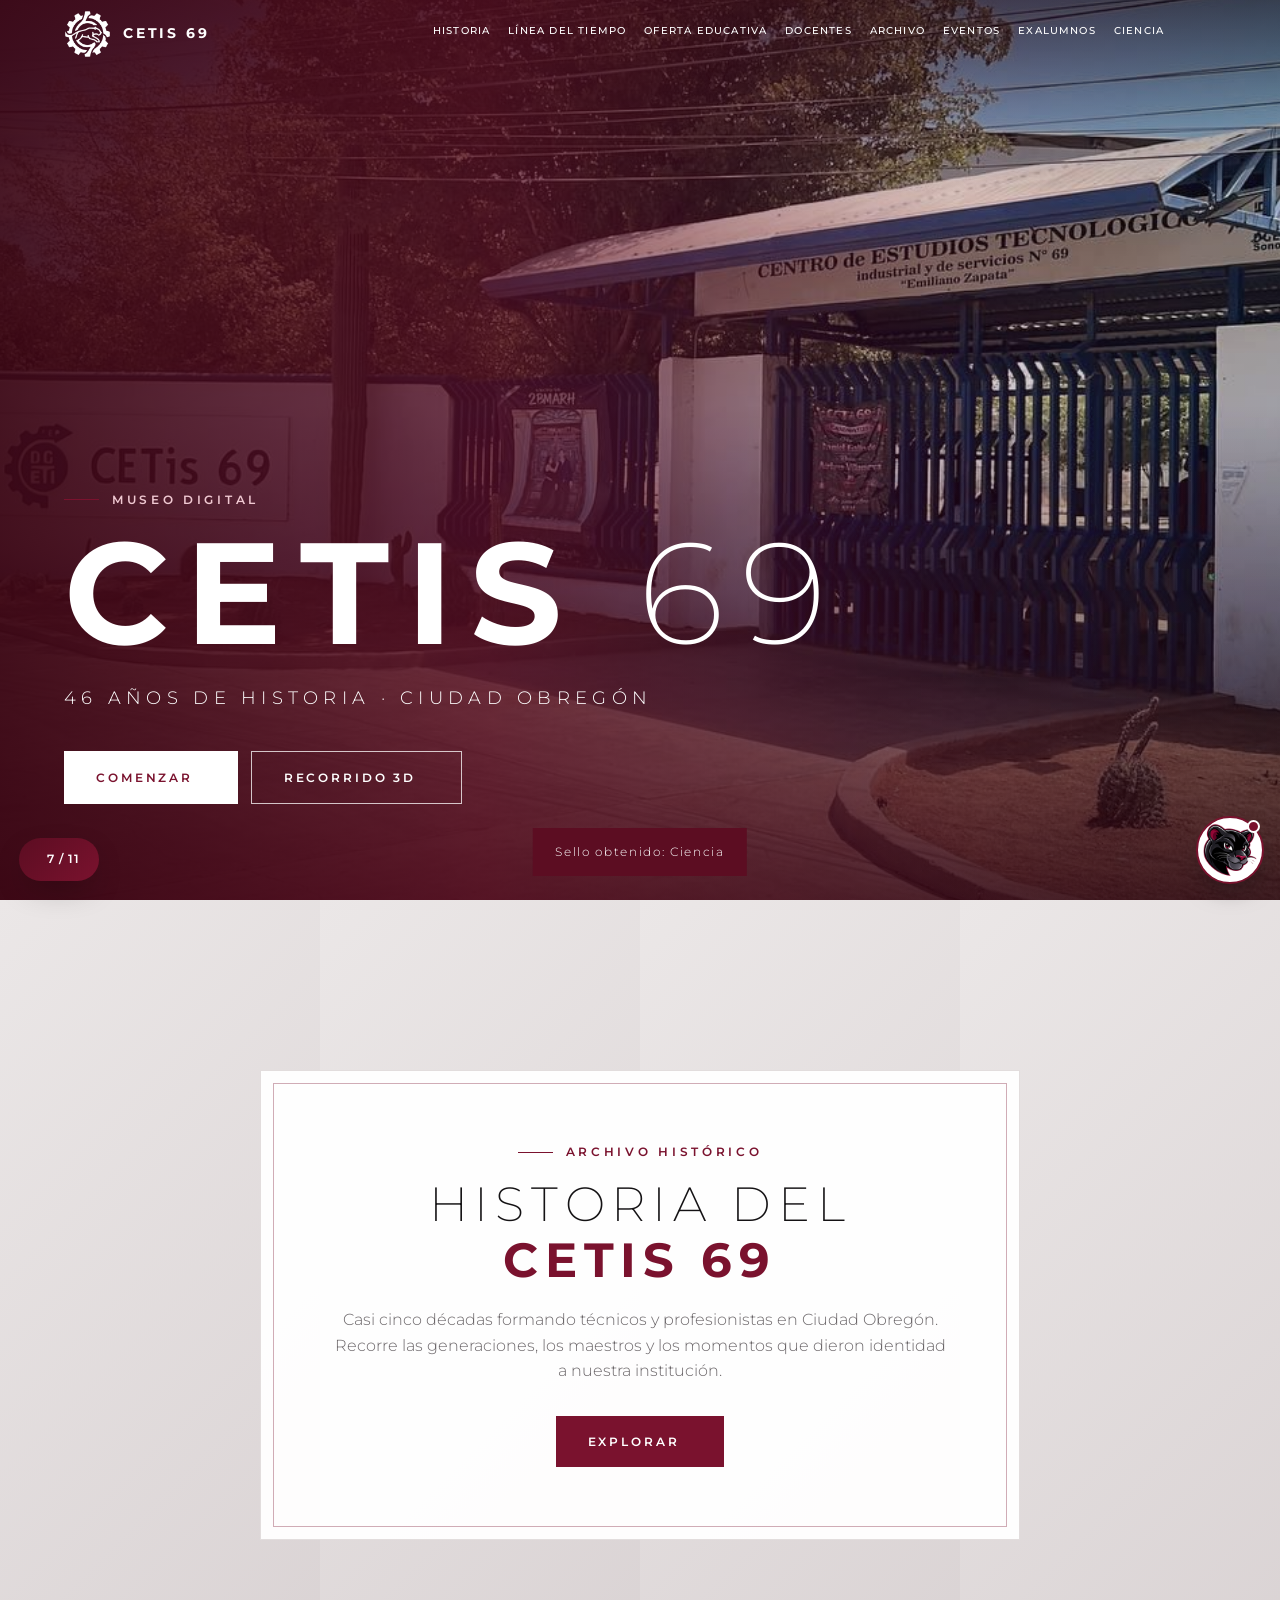
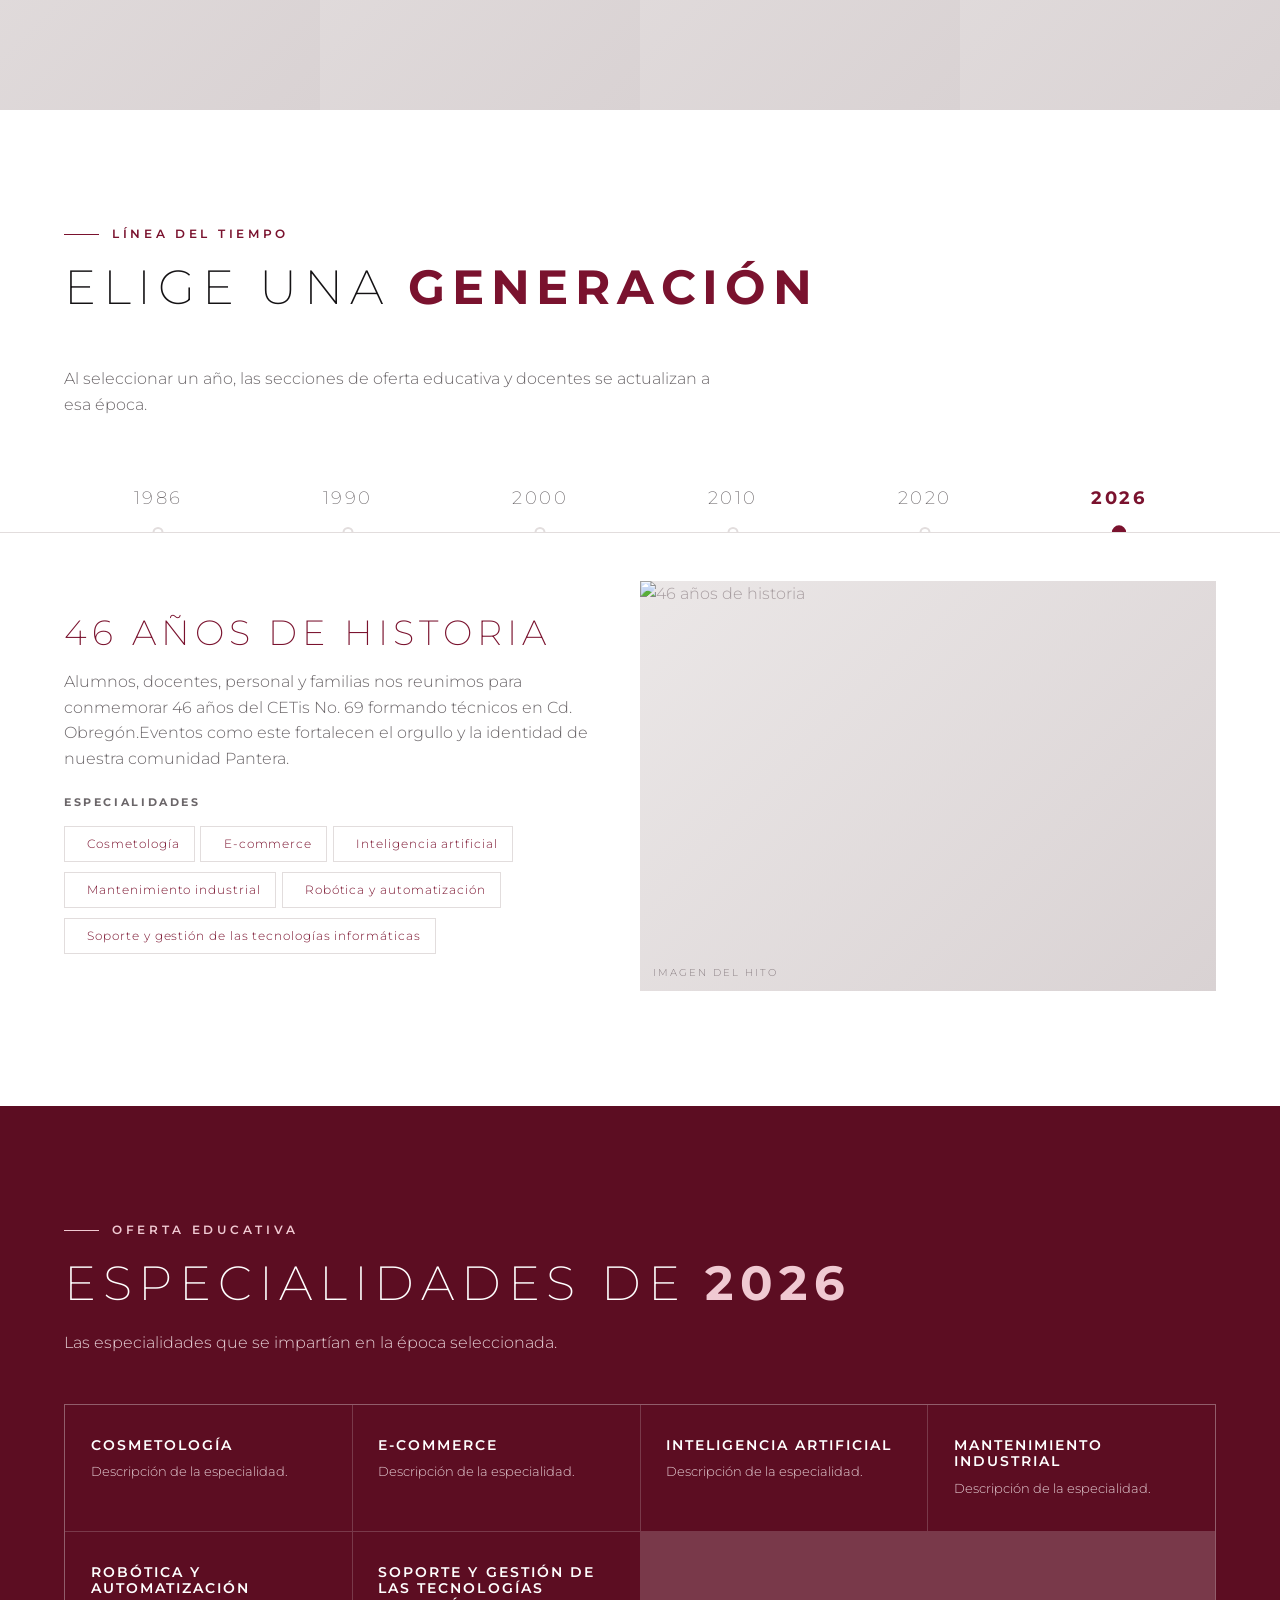
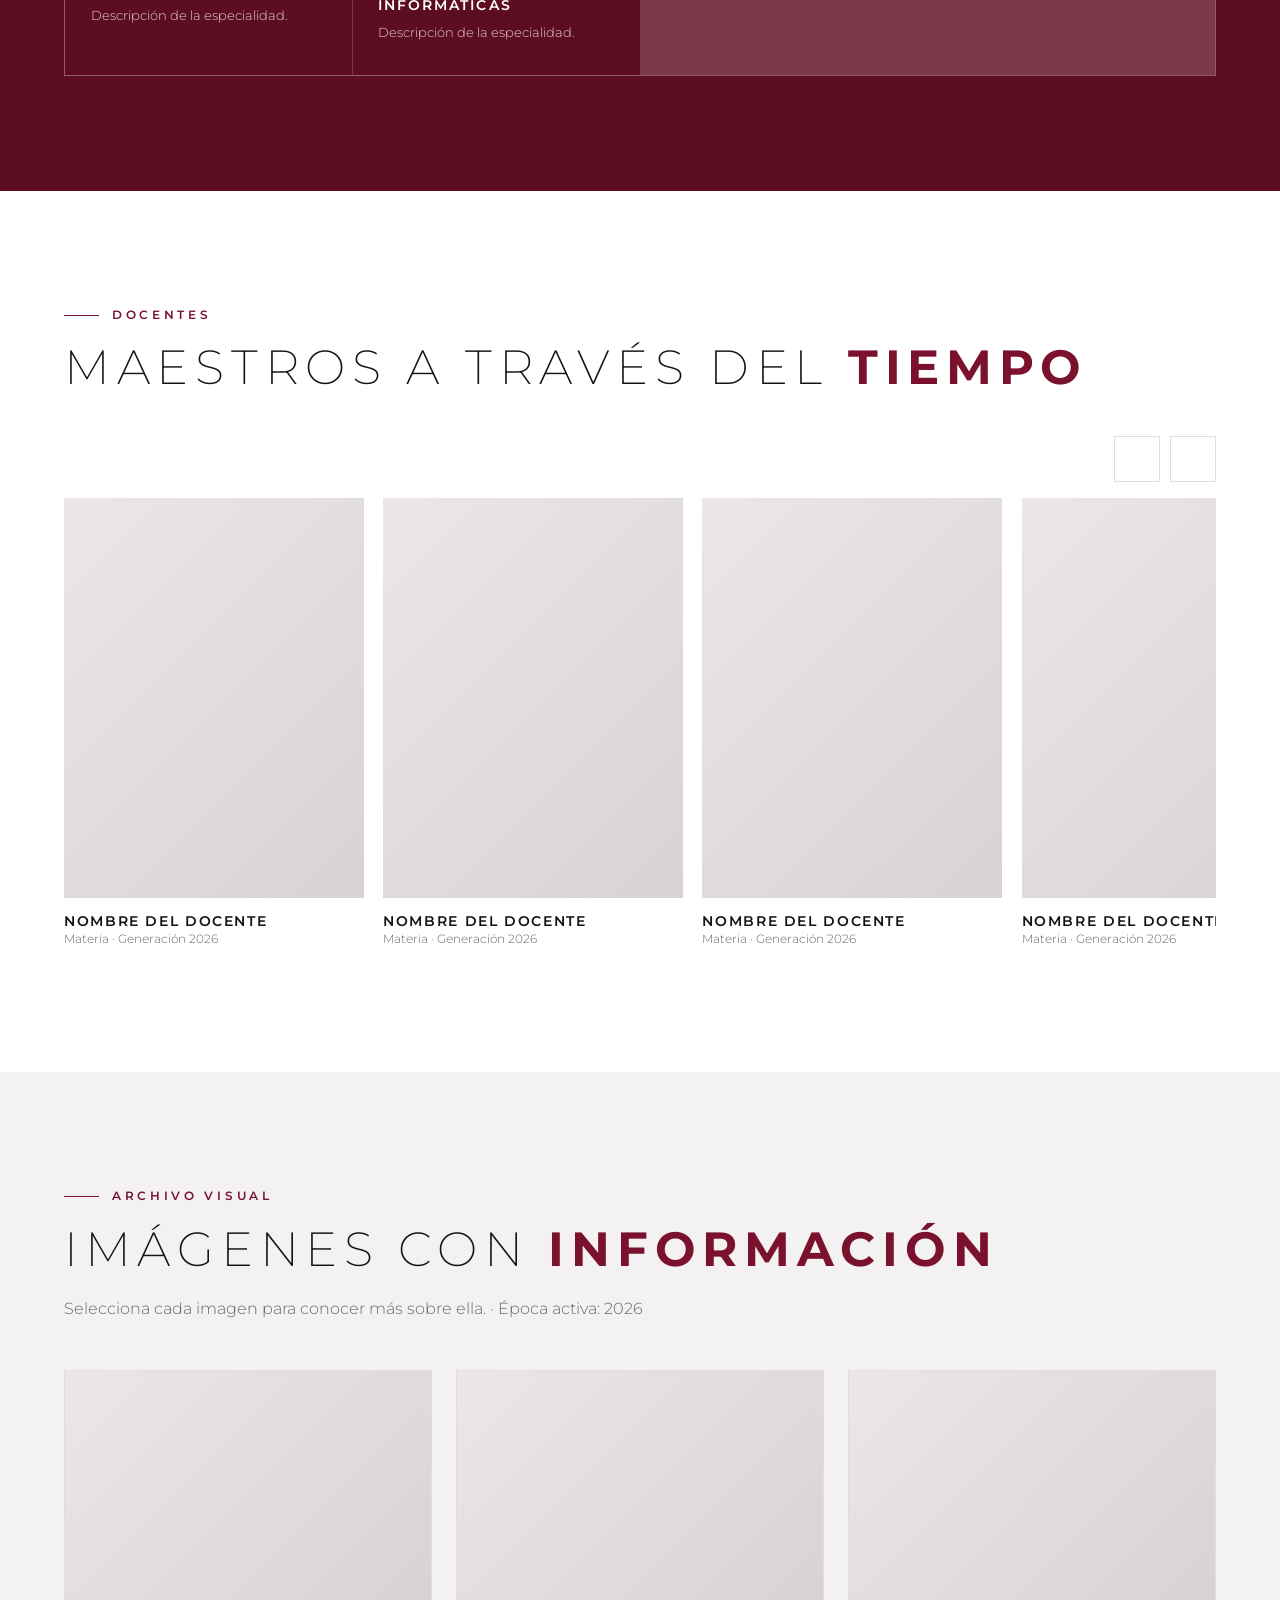
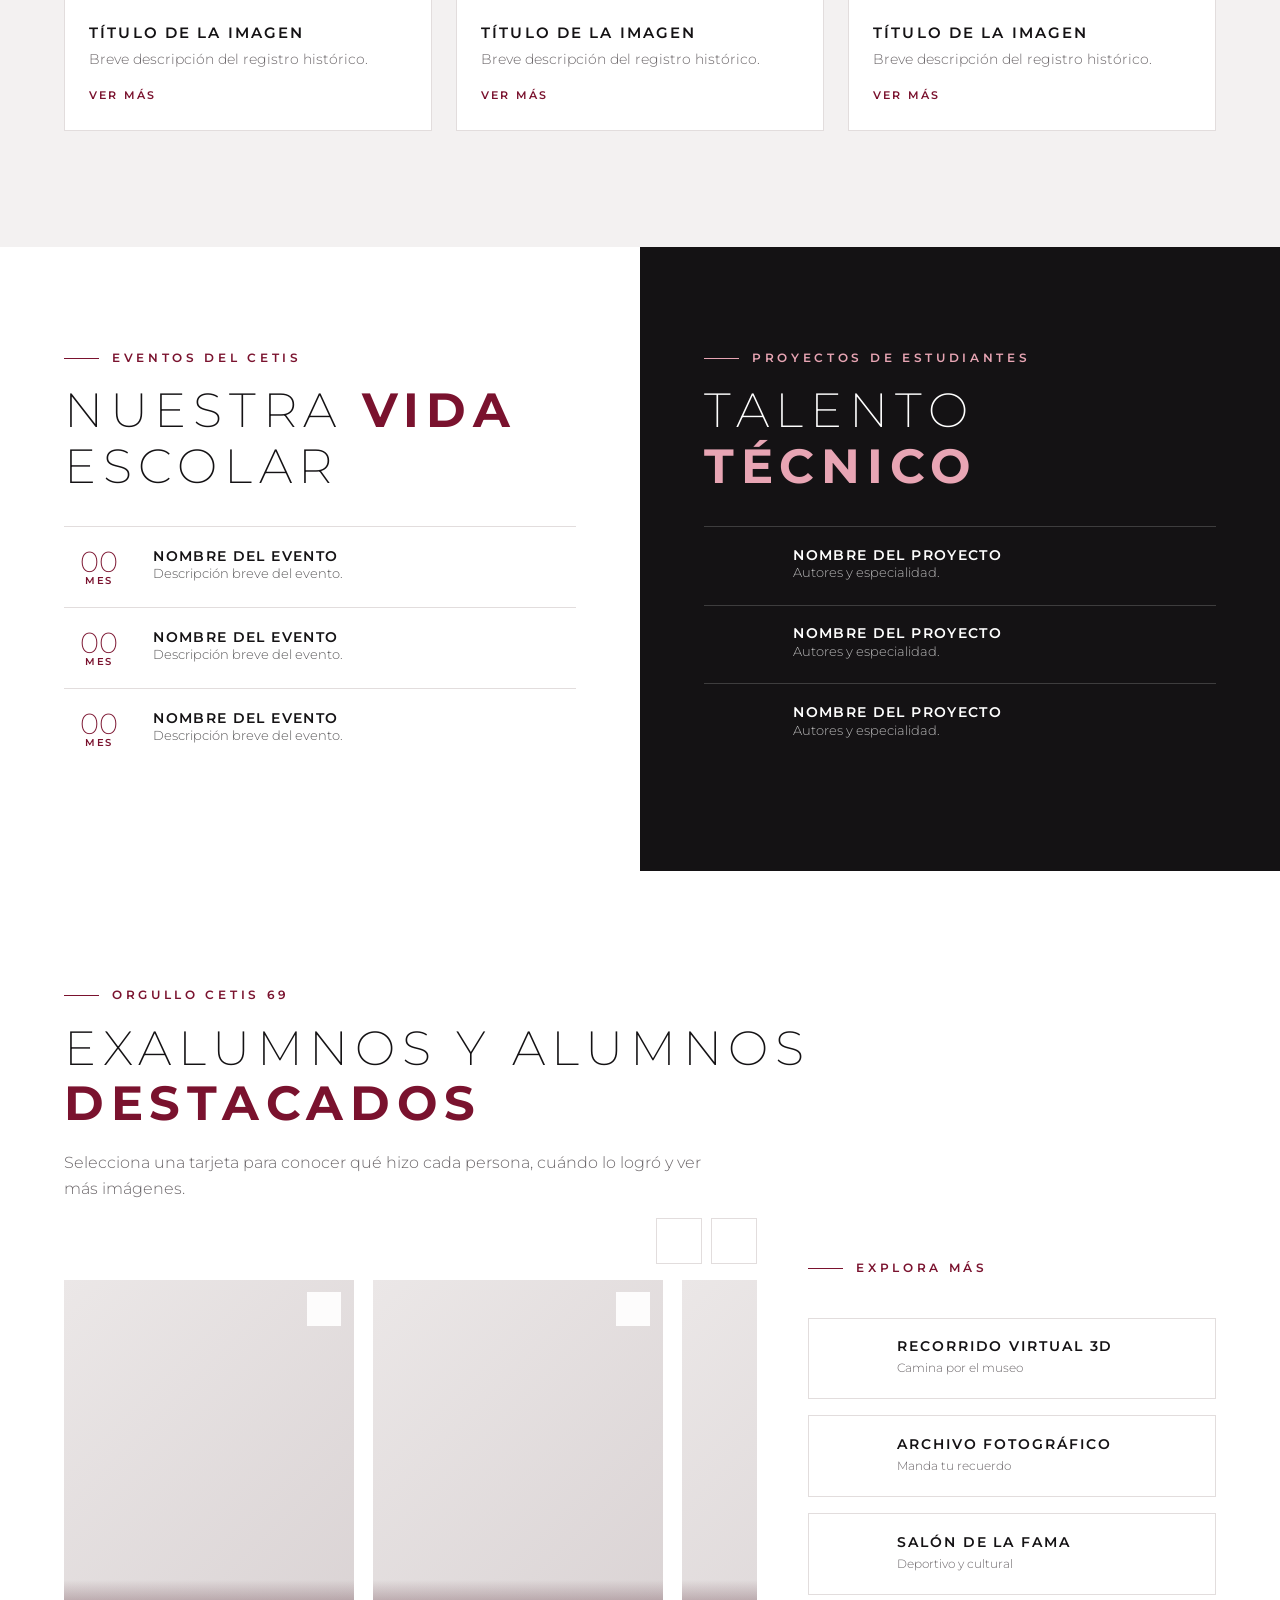
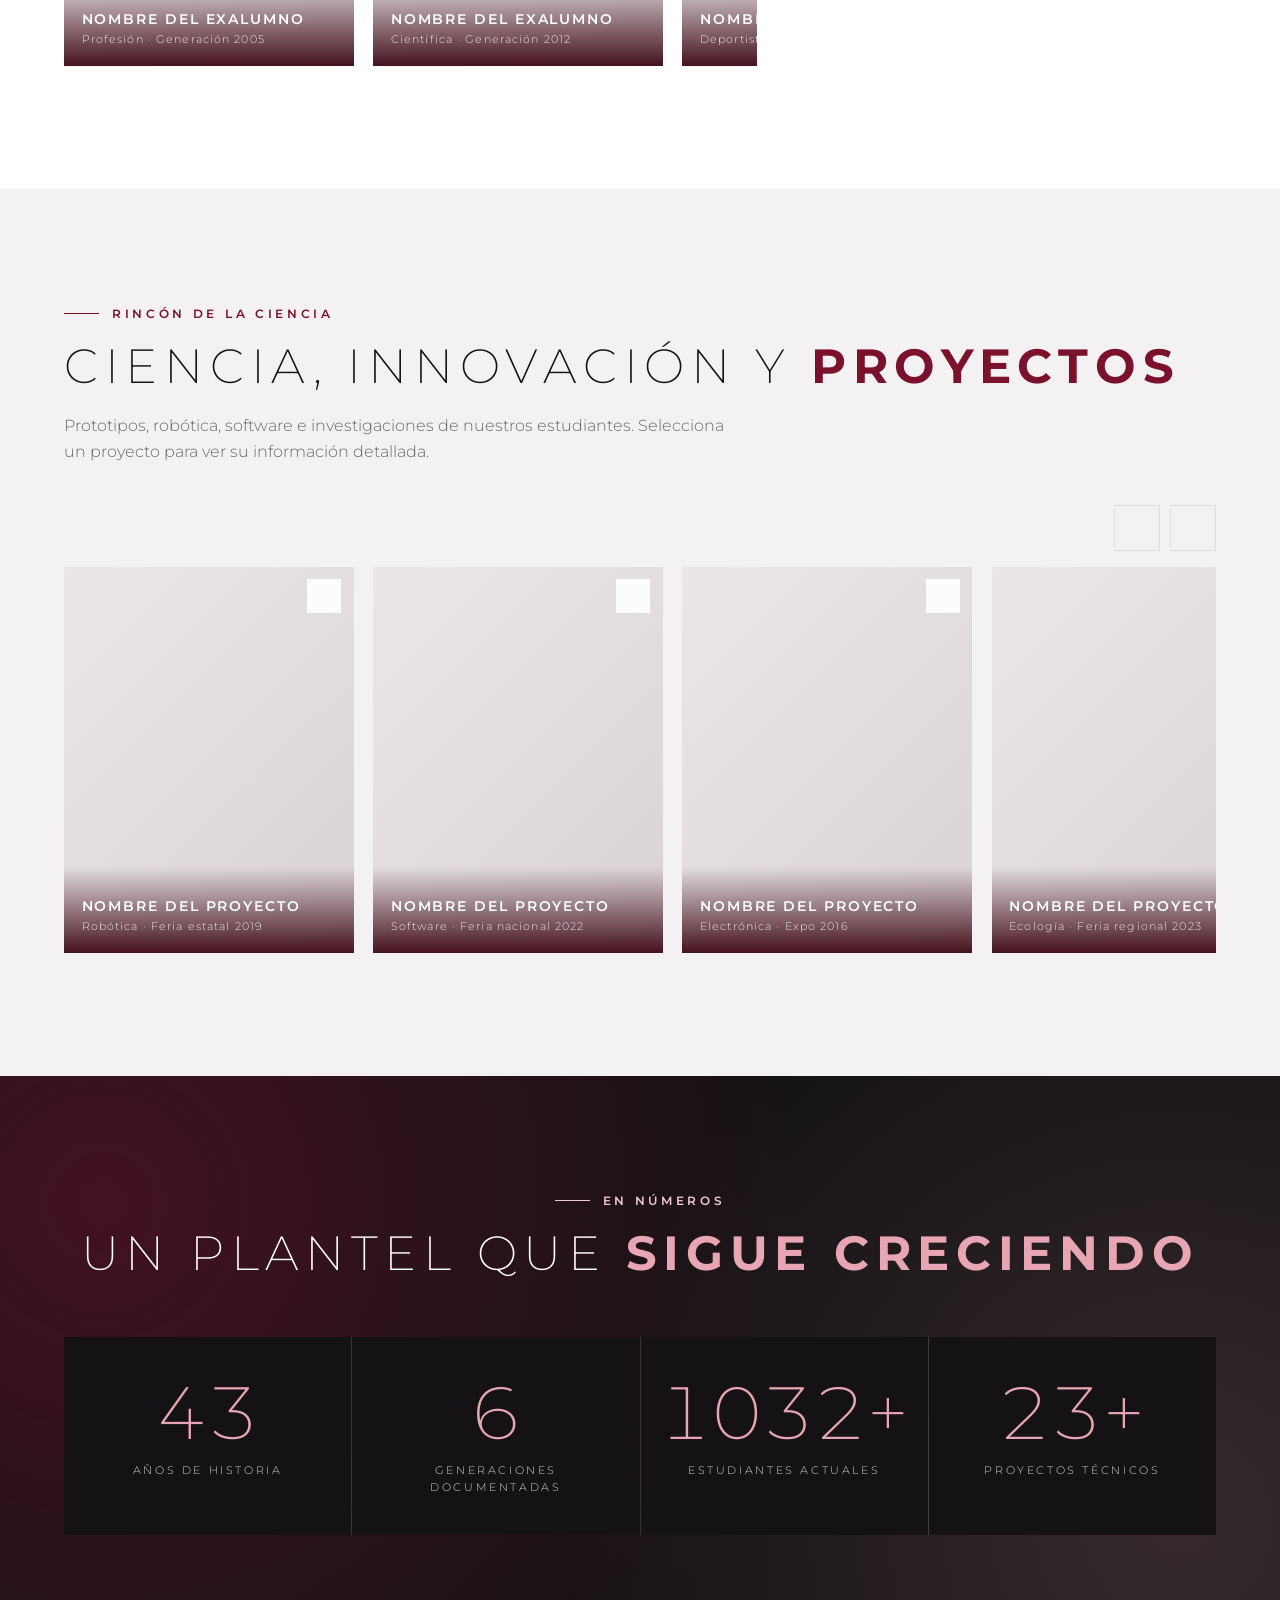
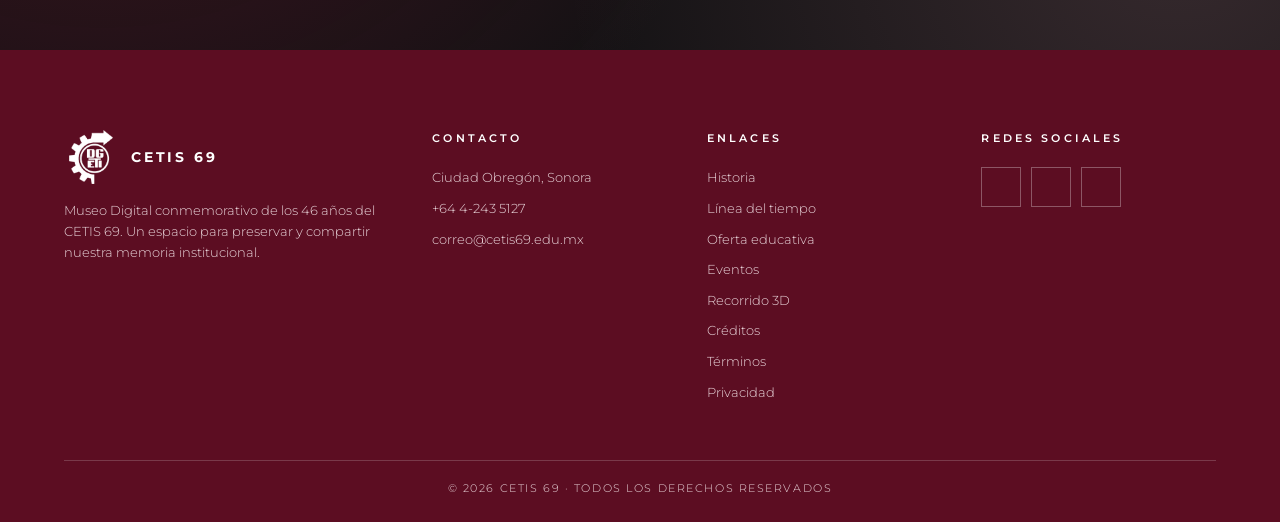
==== commit 88a84cd1: "Update print statement to say 'Goodbye World'" ====
--- a/index.html
+++ b/index.html
@@ -205,7 +205,6 @@
    <div class="eyebrow" style="margin-top:2.6rem">Explora más</div>
    <div class="links">
     <a class="lk" href="Museo-3D.html"><i class="fa-solid fa-cube lki"></i><div><h3>Recorrido virtual 3D</h3><p>Camina por el museo</p></div><i class="fa-solid fa-arrow-right-long"></i></a>
-    <a class="lk" href="mapa-360.html"><i class="fa-solid fa-street-view lki"></i><div><h3>Mapa interactivo 360°</h3><p>Recorre el plantel</p></div><i class="fa-solid fa-arrow-right-long"></i></a>
     <a class="lk" href="archivo-fotografico.html"><i class="fa-solid fa-camera-retro lki"></i><div><h3>Archivo fotográfico</h3><p>Manda tu recuerdo</p></div><i class="fa-solid fa-arrow-right-long"></i></a>
     <a class="lk" href="salon-fama.html"><i class="fa-solid fa-trophy lki"></i><div><h3>Salón de la fama</h3><p>Deportivo y cultural</p></div><i class="fa-solid fa-arrow-right-long"></i></a>
    </div>
@@ -464,4 +463,4 @@
 });
 </script>
 </body>
-</html>+</html>
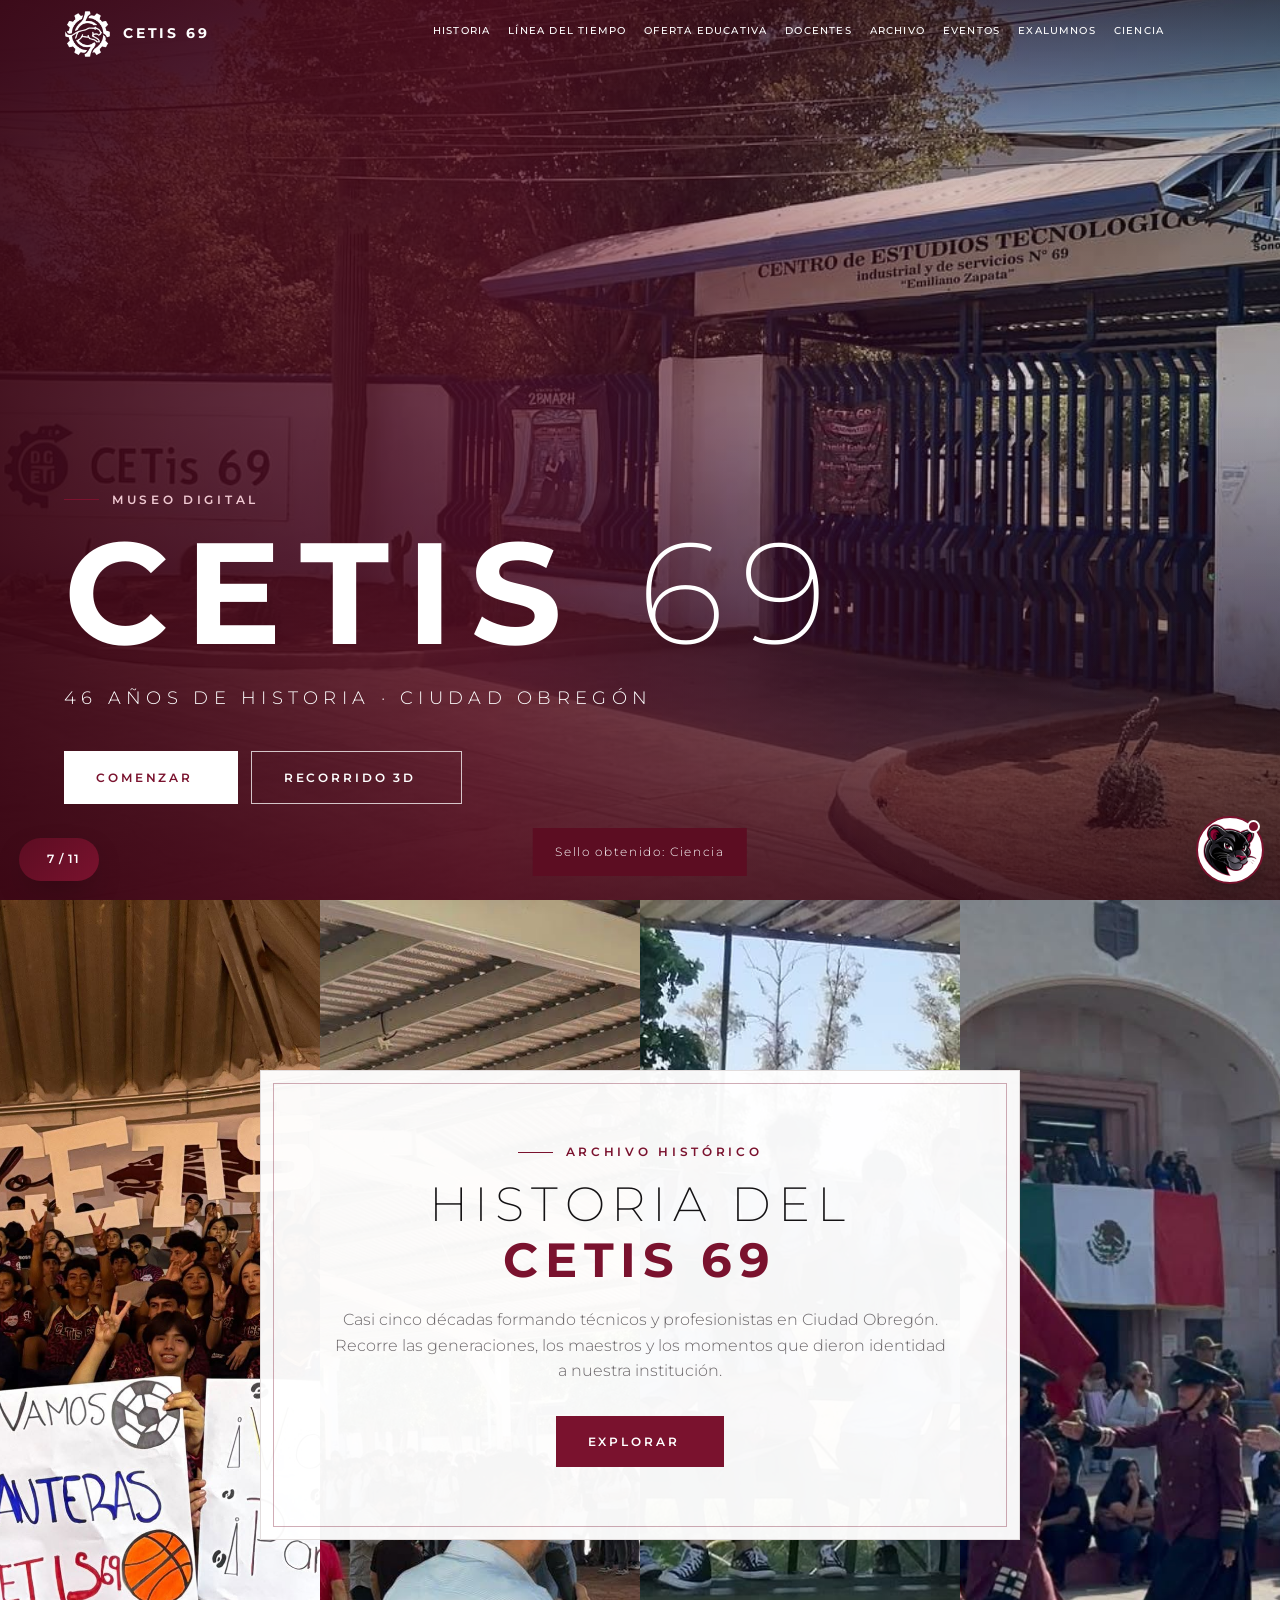
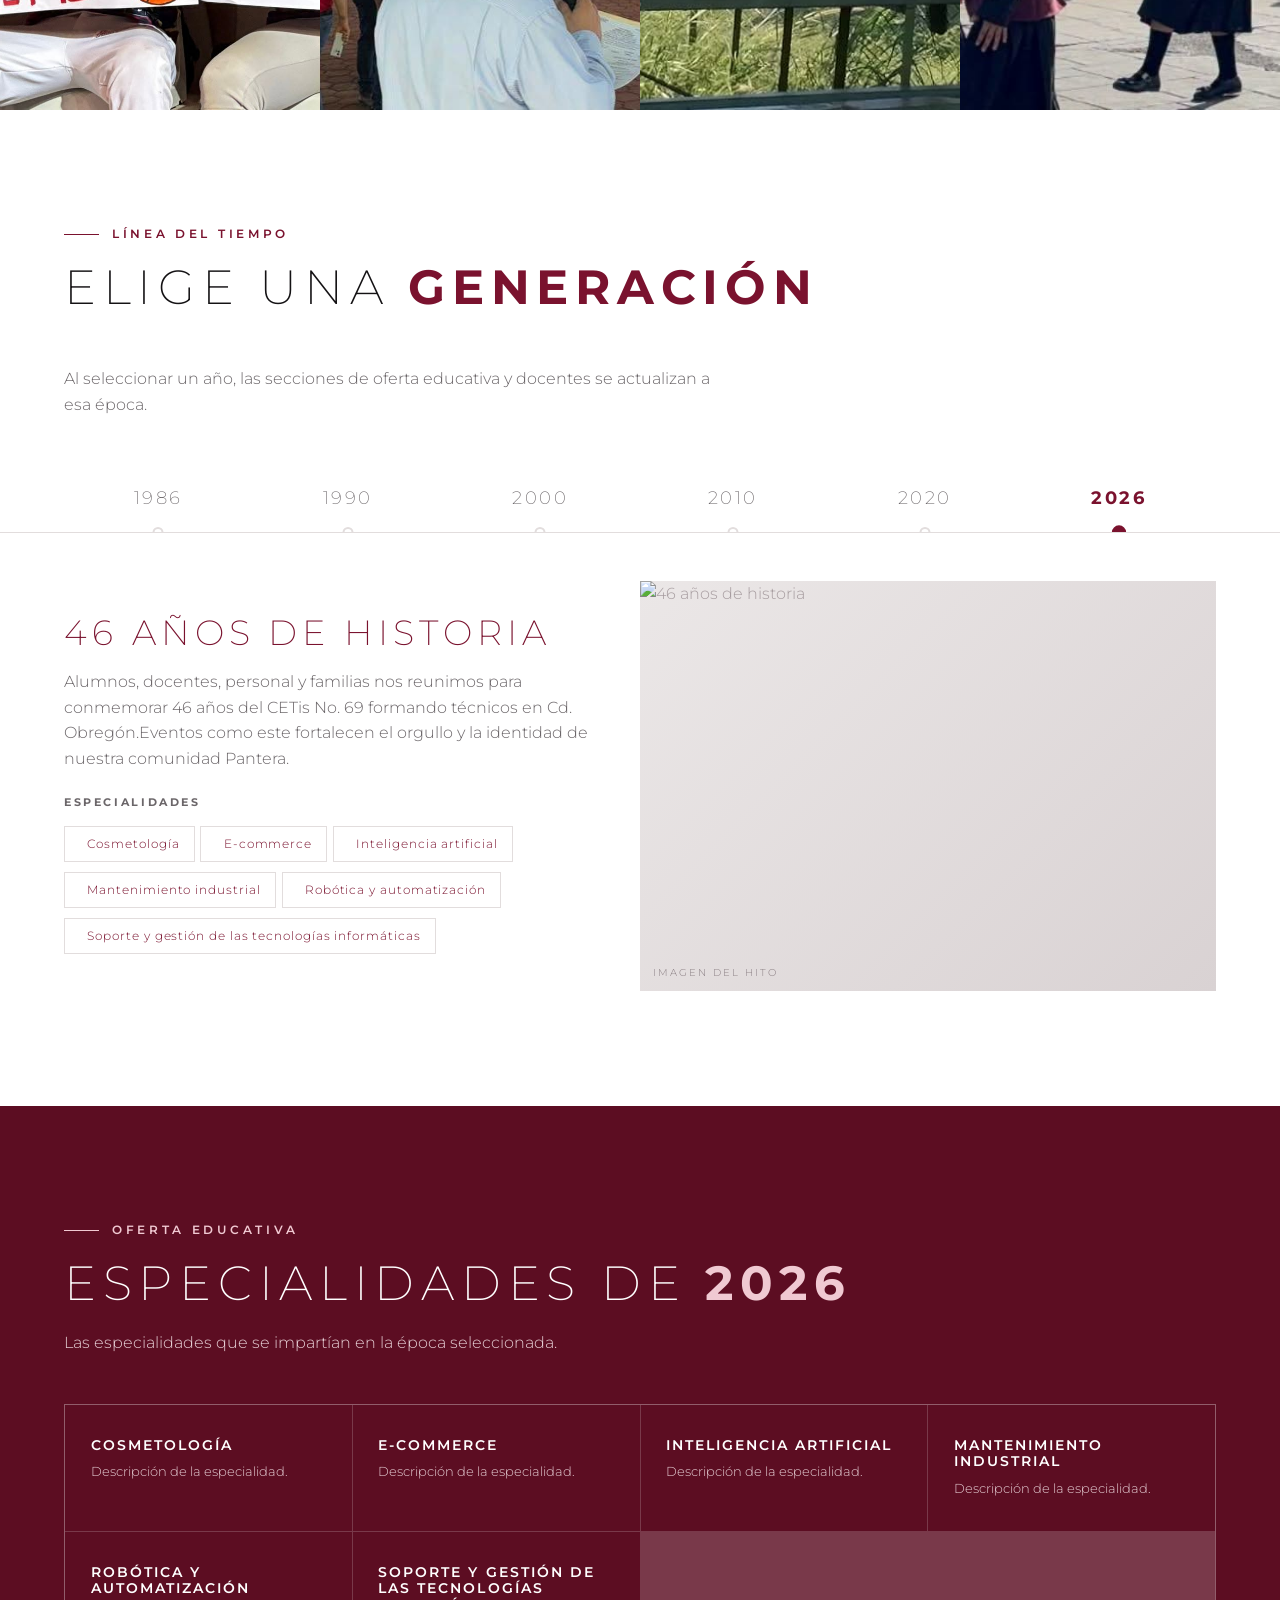
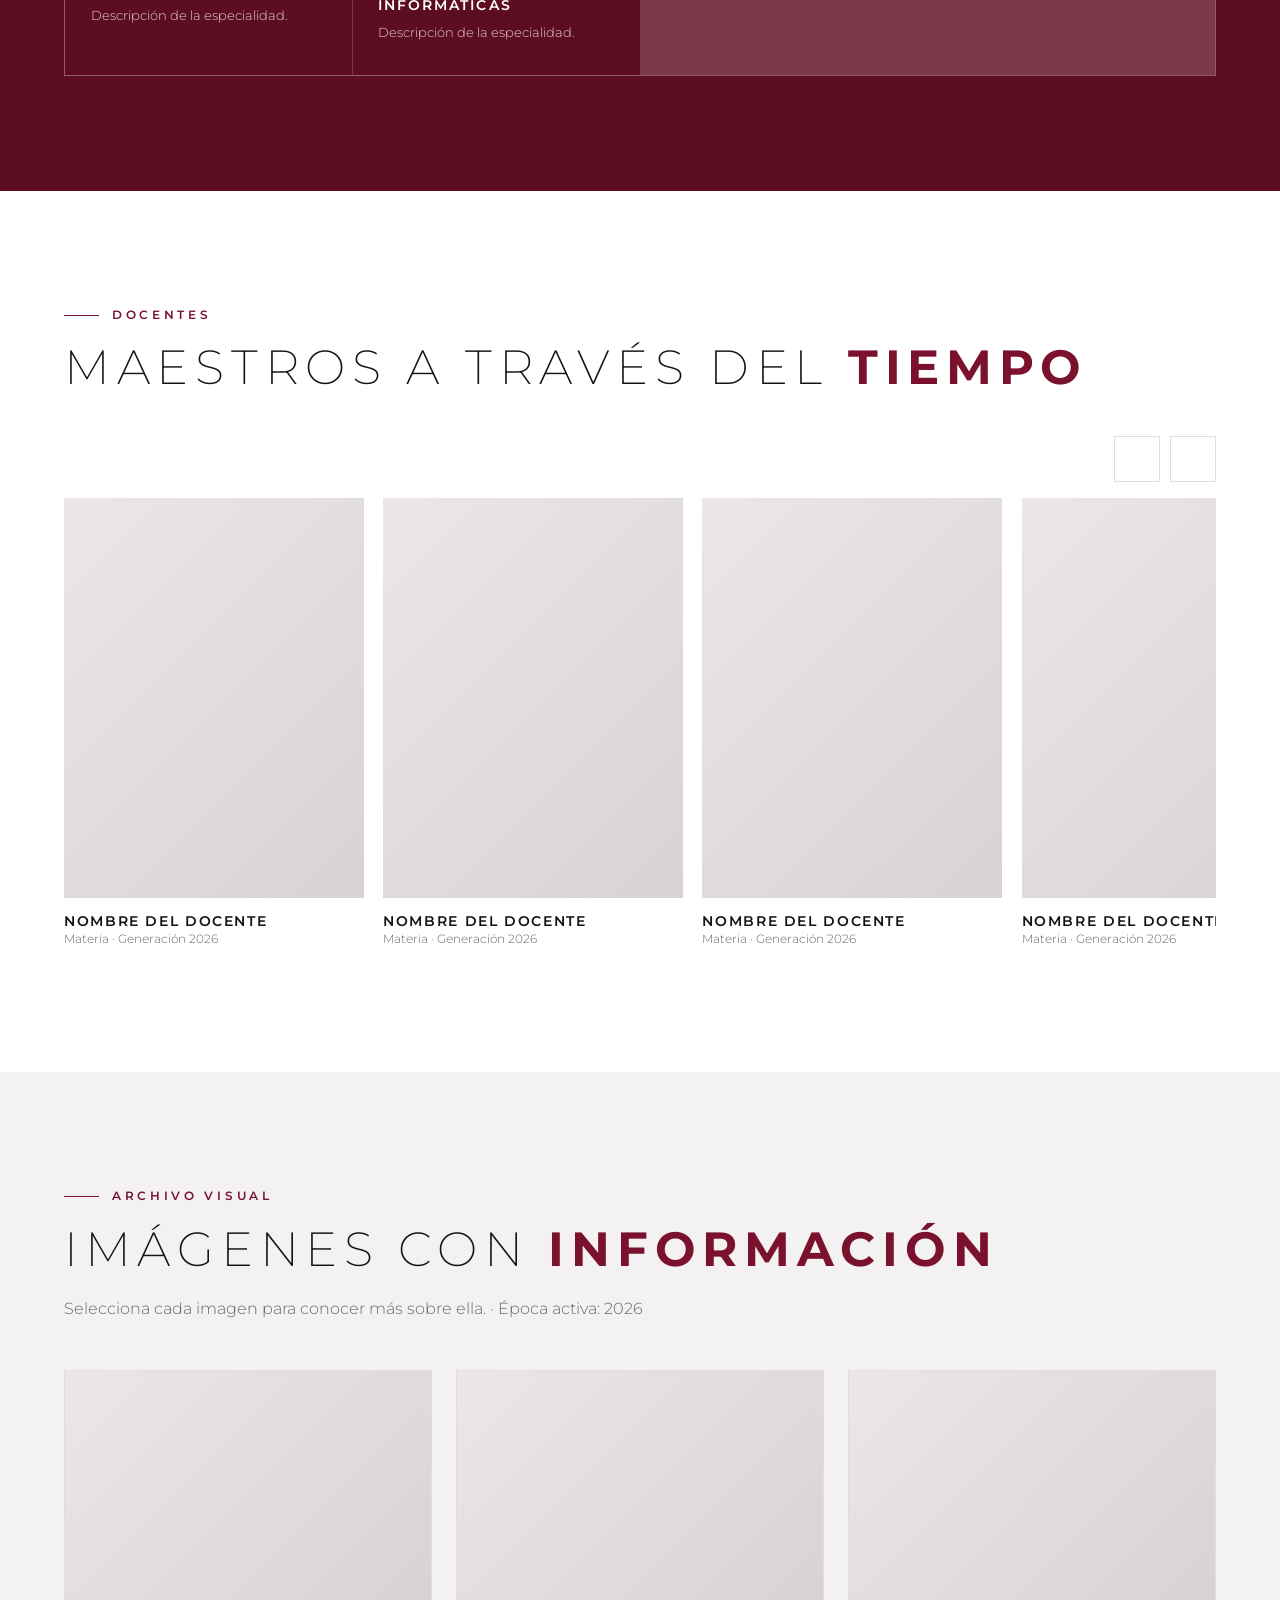
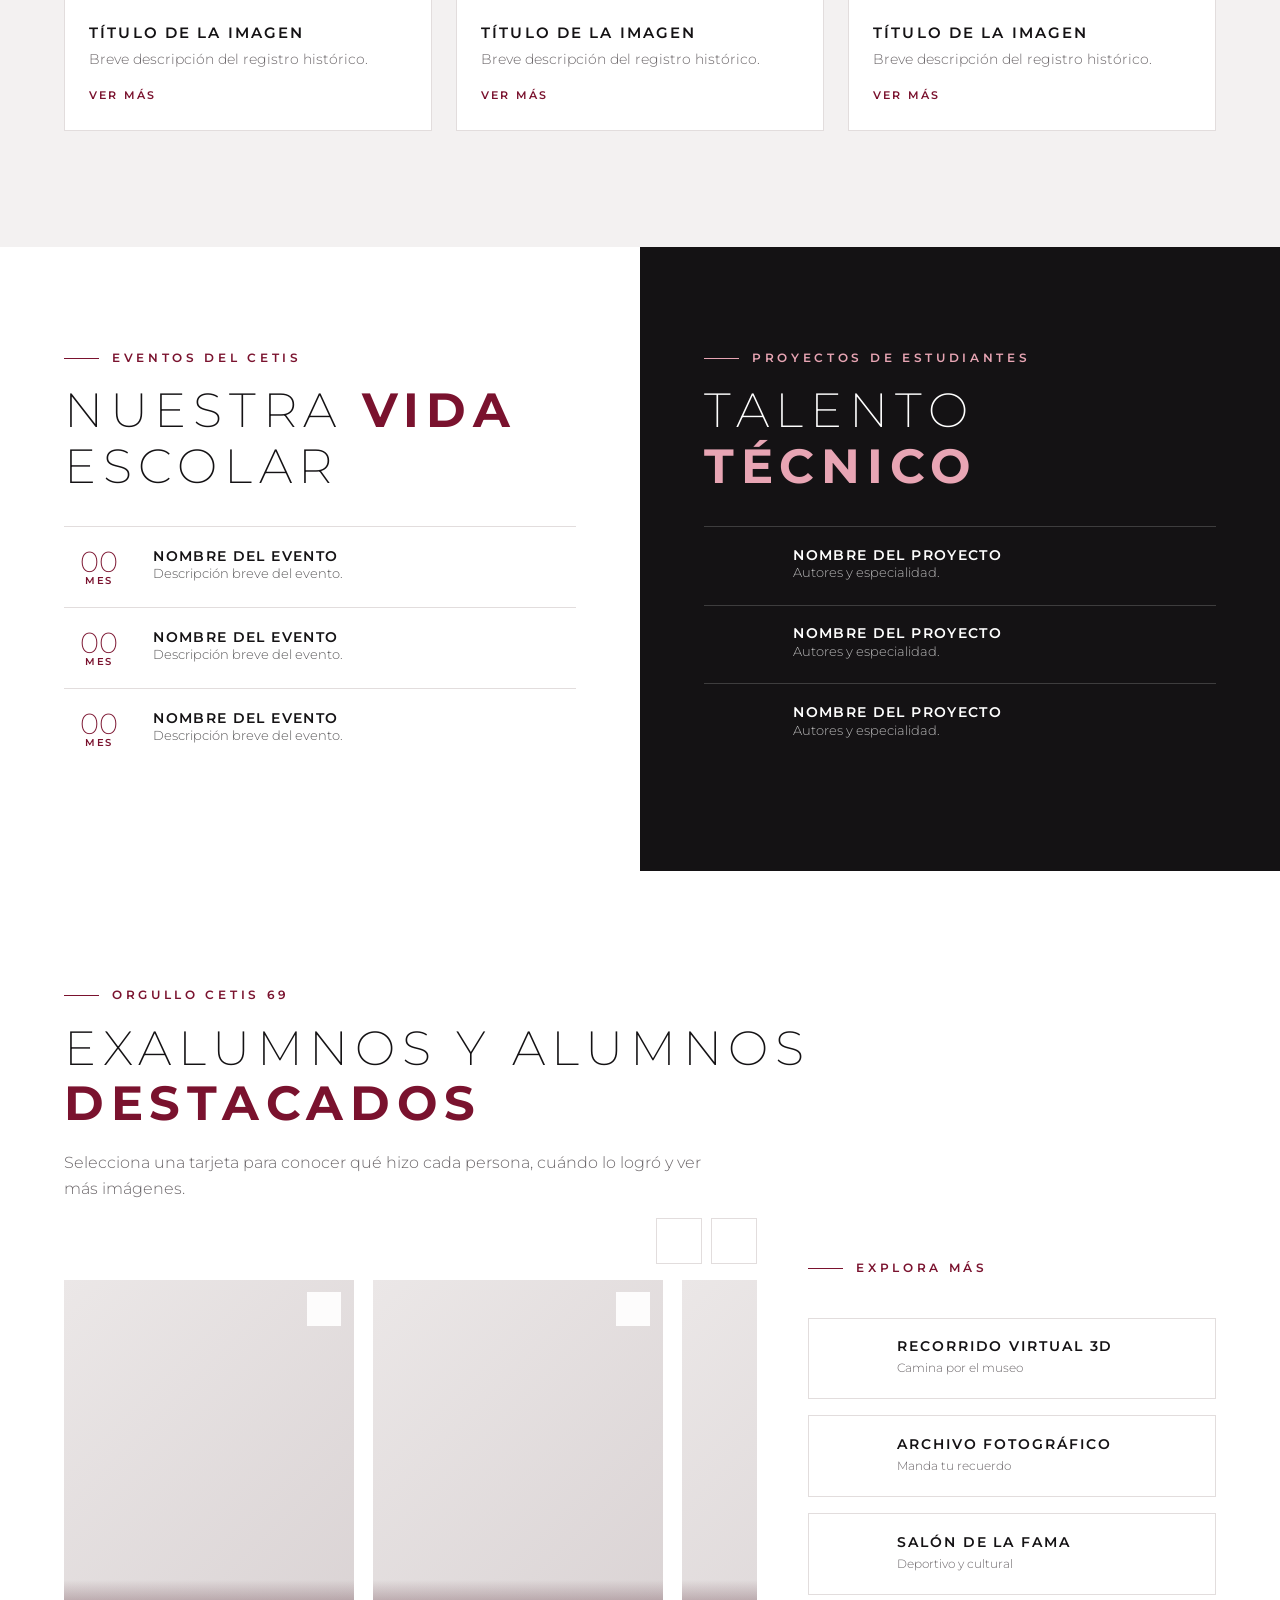
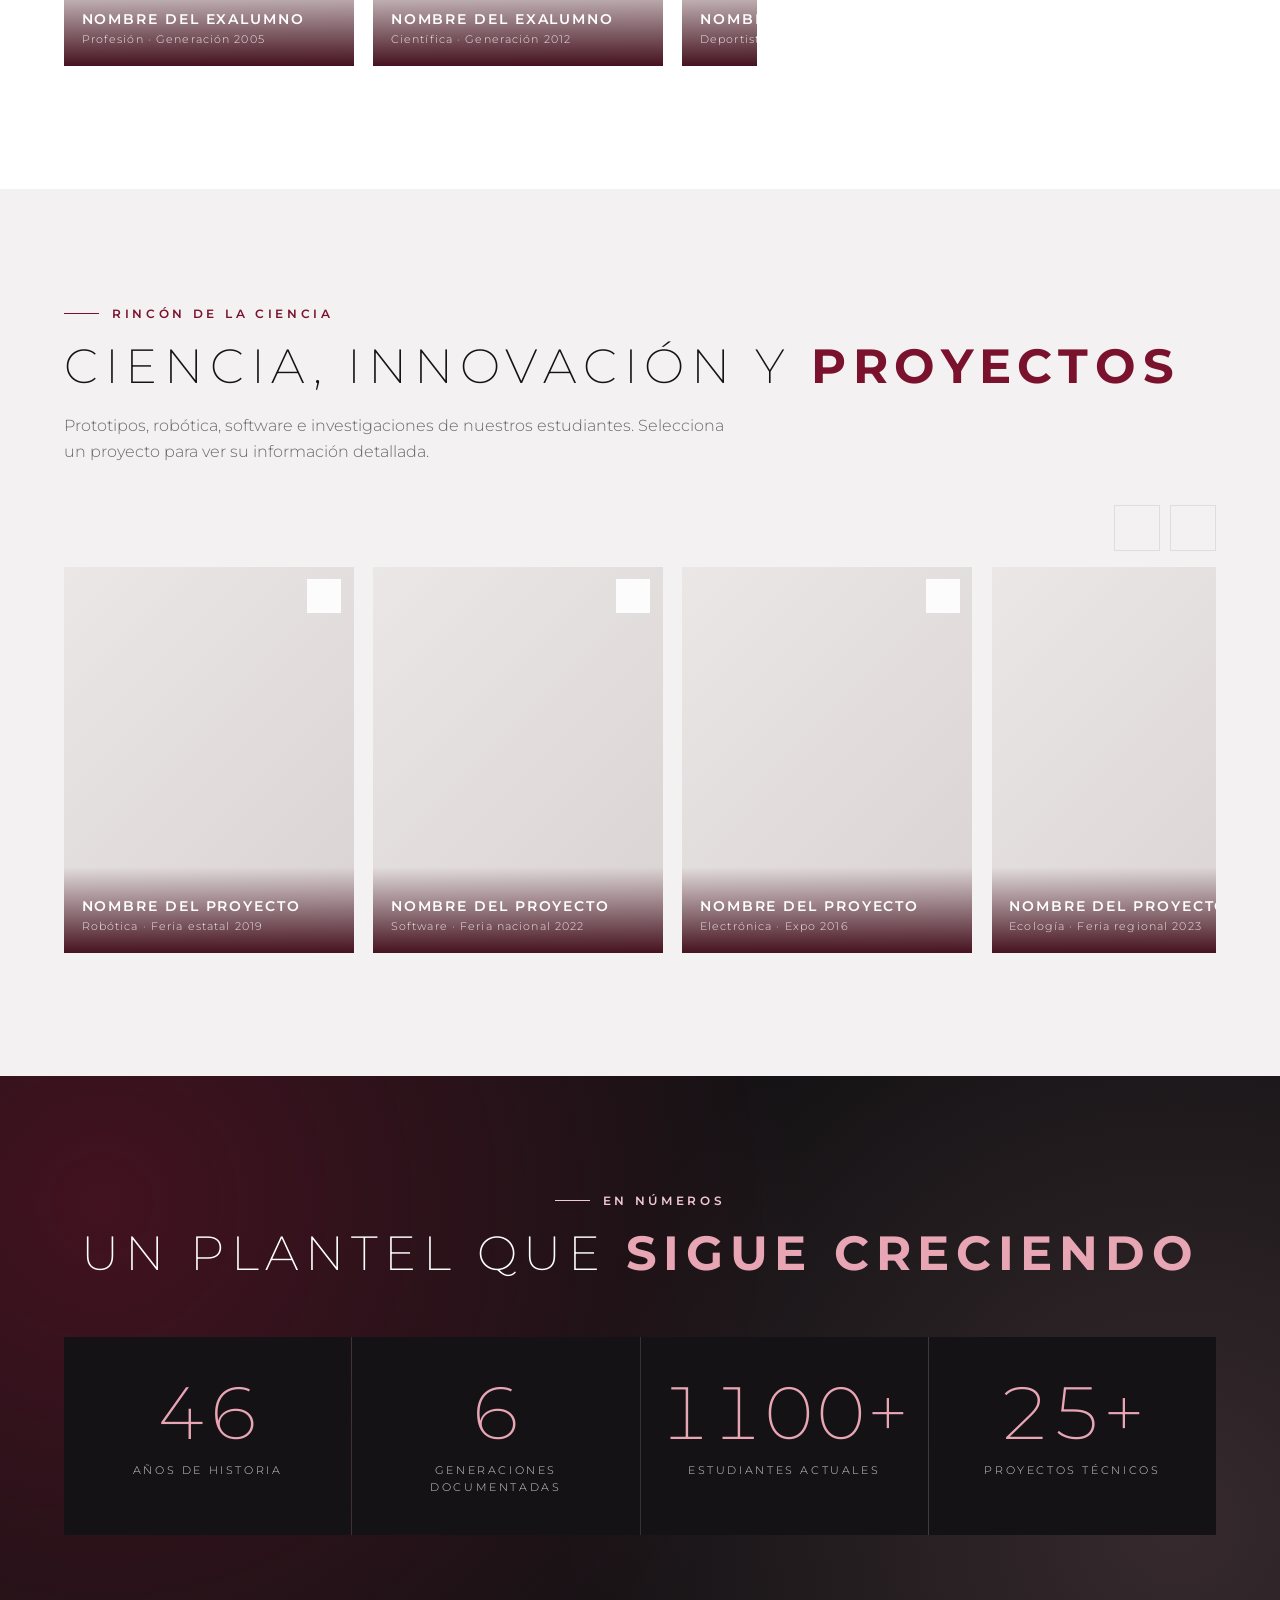
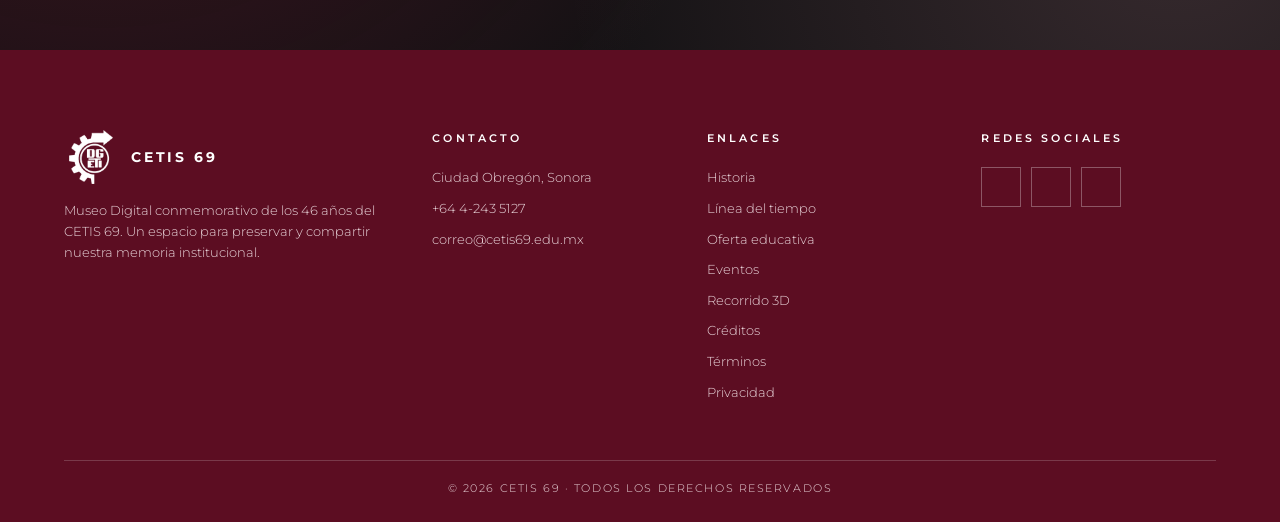
==== commit dde66f35: "Update index.html" ====
--- a/index.html
+++ b/index.html
@@ -87,7 +87,7 @@
   
   <div class="h-grid" role="region" aria-label="Galería de momentos históricos del CETIS 69">
     <figure class="slot" data-slot="historia-1" data-period="1980s" role="img" aria-label="Inauguración del CETIS 69 en los años 80">
-      <img onerror="this.remove()" src="panteras.JPG" alt="Inauguración del CETIS 69 en los años 80" loading="lazy">
+      <img onerror="this.remove()" src="panteras.jpg" alt="Inauguración del CETIS 69 en los años 80" loading="lazy">
       <figcaption class="sr-only">Período: Años 80 - Fundación</figcaption>
     </figure>
     
